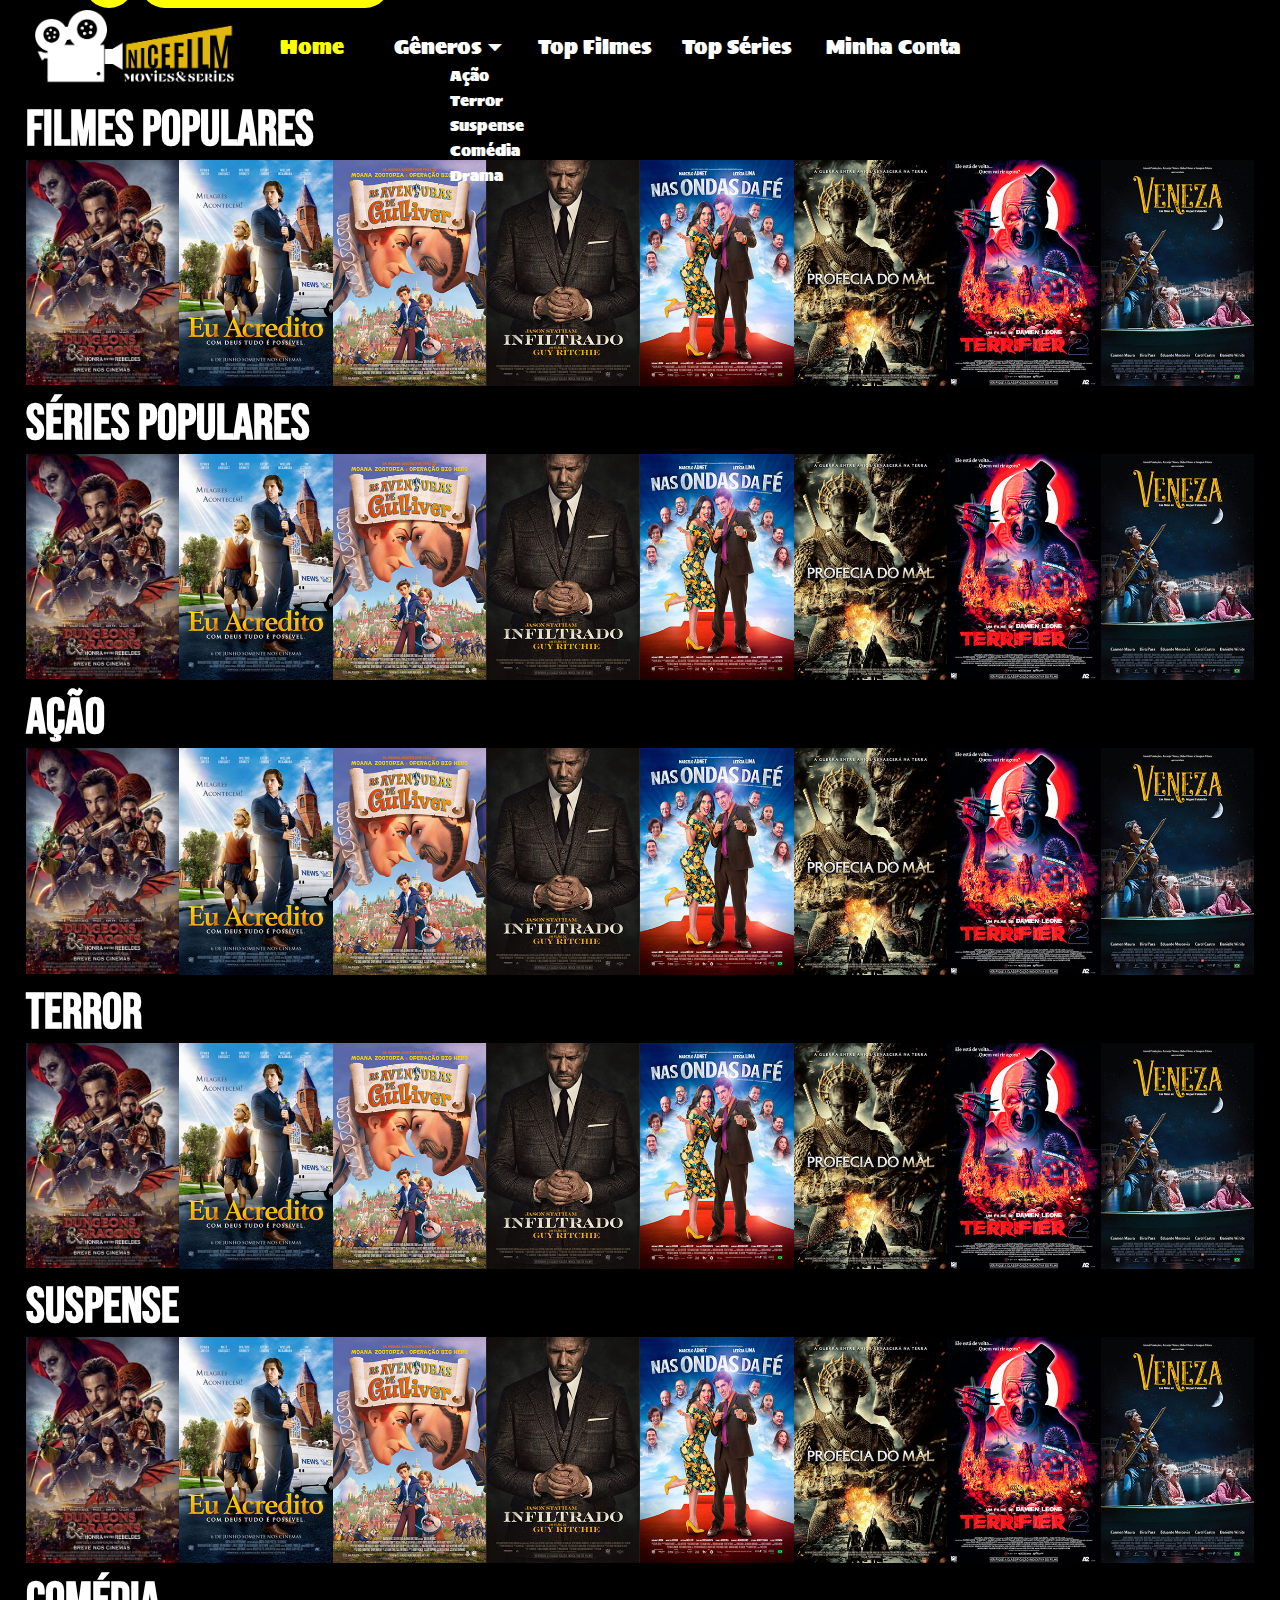
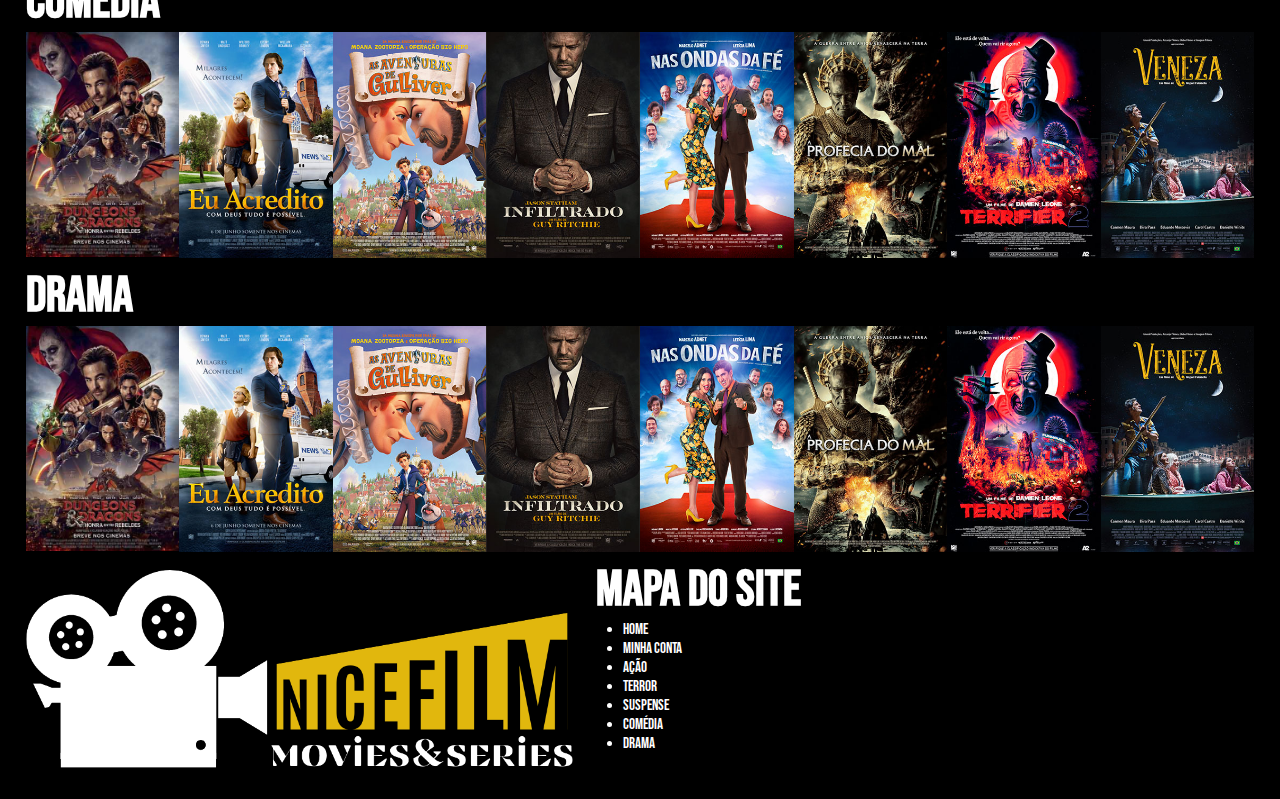
==== index.html @ 022d4484 "Added new sections" ====
<!DOCTYPE html>
<html lang="en">

<head>
    <meta charset="UTF-8">
    <meta http-equiv="X-UA-Compatible" content="IE=edge">
    <meta name="viewport" content="width=device-width, initial-scale=1.0">
    <link rel="preconnect" href="https://fonts.googleapis.com">
    <link rel="preconnect" href="https://fonts.gstatic.com" crossorigin>
    <link href="https://fonts.googleapis.com/css2?family=Sigmar&display=swap" rel="stylesheet">
    <link rel="preconnect" href="https://fonts.googleapis.com">
    <link rel="preconnect" href="https://fonts.gstatic.com" crossorigin>
    <link href="https://fonts.googleapis.com/css2?family=Bebas+Neue&display=swap" rel="stylesheet">


    <title>NICEFILM - Watch now!</title>
</head>
<style>
    * {
        margin: 0;
        text-decoration: none;
        background-color: rgba(255, 255, 255, 0);
        color: white;
    }

    h1{
        font-family: 'Bebas Neue', cursive;
        font-size: 50px; 
    }

    body {
        background-color: black;
    }

    #mainMenu {
        min-width: 700px;
        background-color: rgba(255, 255, 255, 0);
        margin: 0.5% 0px 0px 210px;
        position: absolute;
        float: left;
    }

    #mainMenu li {
        display: inline-block;
        font-family: 'Sigmar', cursive;
        font-size: 20px;
        padding: 10px 0px 0px 0px;
        margin: 15px 0vw 0vw 0vw;
        width: 140px;
    }


    li a:hover {
        color: yellow;
        font-weight: bolder;
    }

    #active {
        color: yellow;
        margin-left: 30px;
    }

    #siteLogo {
        position: absolute;
        width: 200px;
        margin: 10px 0vw 0vw 35px;
    }

    .subnav-content {
        font-family: 'Sigmar', cursive;
        display: grid;
        position: absolute;
        font-size: 15px;
        padding-left: 200px;

    }

    .subnav-content a:hover {
        color: yellow;
        font-weight: bolder;

    }

    .genders a:hover {
        color: red;
    }

    .genders a:hover+.subnav-content {
        display: contents;
        color: white;

    }

    #trailerMovie {
        margin-top: -6vw;
        height: 80%;
        min-width: 100%;
        min-height: 100%;
        z-index: 0;
        background-color: black;
        margin-bottom: -80px;
        z-index: 1;
    }

    .videoInfo {
        font-family: 'Bebas Neue', cursive;
        font-size: 20px;
        margin: -20% 0 0 5%;
        background-color: rgb(0, 0, 0);
        color: #000000;
        width: 80%;
        padding: 20px;
        background-color: black;

    }

    .videoInfo p {
        width: 60%;
        font-size: 20px;
        padding-left: 7px;
        background-color: rgb(0, 0, 0);
    }

    #pauseButton {
        margin-top: 20px;
        margin-bottom: 7%;
        width: 50px;
        height: 50px;
        font-size: 25px;
        padding: 5px 10px 10px 10px;
        border: none;
        border-radius: 50px;
        background: yellow;
        color: black;
        cursor: pointer;
    }

    #pauseButton:hover {
        background-color: white;
    }

    #watchNow {
        width: 250px;
        height: 50px;
        font-size: 25px;
        padding: 5px 10px 10px 10px;
        border: none;
        border-radius: 50px;
        background: yellow;
        color: black;
        cursor: pointer;
        margin-left: 0.3%;
        z-index: 4;
    }

    #watchNow:hover {
        float: left;
        background-color: white;
    }

    #margem-degrade {
        position: relative;
        background-image: linear-gradient(to bottom, rgba(255, 0, 0, 0)10%, rgb(0, 0, 0) 70%);
        width: 100%;
        height: 200px;
        float: left;
        z-index: 2;
        margin: -5% 0 0 0;

    }

    .sessao-de-itens h1 {
        font-family: 'Bebas Neue', cursive;
        font-size: 50px;
        padding-left: 2%;
        z-index: 3;
    }

    .sessao-de-itens {
        float: left;
        width: 100%;
        height: 23.0vw;

    }

    .container-de-capas {
        padding: 0 0 30px 2%;
        float: left;
        width: 100%;
    }

    .filme img {
        float: left;
        height: 50%;
        width: 12%;
        padding: 0;

    }

    .filme a img:hover {
        width: 13%;
        border: 3px solid yellow;
        border-radius: 5px;
    }

    @media only screen and (max-width: 1500px) {
        #margem-degrade {
            display: none;
        }
    }

    #bottomLogo{
        float: left;
        width:550px;
        padding: 10px 20px 20px 2%;
    }

    .bottomMenu{
        font-family: 'Bebas Neue', cursive;
        display: block;
        float: left;
        font-size: 15px;
        margin-left: -1%;
        padding-bottom: 2%;

    }

    
</style>

<body>
    <!--Header-->
    <div id="header">
        <div>
            <a href="index.html">
                <img src="./img/niceLogo.png" id="siteLogo" alt="Logo do Site NICEFILM | Movies & Series">
            </a>
        </div>
        <div>
            <nav id="mainMenu">
                <ul>
                    <li><a href="" id="active">Home</a></li>
                    <li class="genders"><a href="">Gêneros ⏷︎</a></li>
                    <div class="subnav-content">
                        <a href="#acao">Ação</a>
                        <a href="#terror">Terror</a>
                        <a href="#suspense">Suspense</a>
                        <a href="#comedia">Comédia</a>
                        <a href="#drama">Drama</a>
                    </div>
                    <li><a href="index.html#populares">Top Filmes</a></li>
                    <li><a href="#series">Top Séries</a></li>
                    <li><a href="">Minha Conta</a></li>
                </ul>
            </nav>
        </div>
    </div>
    <div>
        <!--BG Video-->
        <video autoplay muted loop loop mute id="trailerMovie">
            <source src="./midia/StrangerThings5.mp4" type="video/mp4">
            Esse vídeo não pode ser reproduzido neste navegador.
        </video>
    </div>

    <!--Texto Sobre video-->
    <div class="videoInfo">
        <h1>Taxi Driver</h1>
        <p>
            Um veterano da Guerra do Vietnã solitário no meio da grande Nova York. Logo, ele começa a
            trabalhar como motorista de táxi no turno da noite, crescendo o sentimento de revolta pela miséria,
            o vício, a violência e a prostituição que estão sempre à sua volta. Travis começa a cogitar, então,
            de tomar algumas medidas drásticas para mudar esse cenário.
        </p>

        <!-- Use a button to pause/play the video with JavaScript -->
        <button id="pauseButton" onclick="pausePlay()">⏸︎</button>
        <button id="watchNow"><a href="index.html"></a>⏵︎ Assistir agora </button>
    </div>

    <div id="margem-degrade"></div>

    <div class="sessao-de-itens">
        <h1 id="populares">Filmes Populares</h1>
        <div class="container-de-capas">
            <div class="filme"><a href="watching.html" target="_blank" rel="noopener noreferrer"><img
                        src="./img/D&D.jpg" alt="Capa do filme Dungeons & Dragons"></a></div>
            <div class="filme"><a href="watching.html" target="_blank" rel="noopener noreferrer"><img
                        src="./img/euacredito.jpg" alt="Capa do filme Eu Acredito"></a></div>
            <div class="filme"><a href="watching.html" target="_blank" rel="noopener noreferrer"><img
                        src="./img/guliver.jpg" alt=""></a></div>
            <div class="filme"><a href="watching.html" target="_blank" rel="noopener noreferrer"><img
                        src="./img/infiltrado.jpg" alt=""></a></div>
            <div class="filme"><a href="watching.html" target="_blank" rel="noopener noreferrer"><img
                        src="./img/ondasdafe.jpg" alt=""></a></div>
            <div class="filme"><a href="watching.html" target="_blank" rel="noopener noreferrer"><img
                        src="./img/profecia.jpg" alt=""></a></div>
            <div class="filme"><a href="watching.html" target="_blank" rel="noopener noreferrer"><img
                        src="./img/terrifier2.jpg" alt=""></a></div>
            <div class="filme"><a href="watching.html" target="_blank" rel="noopener noreferrer"><img
                        src="./img/veneza.jpg" alt=""></a></div>
        </div>
    </div>

    <div class="sessao-de-itens">
        <h1 id="series">Séries Populares</h1>
        <div class="container-de-capas">
            <div class="filme"><a href="watching.html" target="_blank" rel="noopener noreferrer"><img
                        src="./img/D&D.jpg" alt="Capa do filme Dungeons & Dragons"></a></div>
            <div class="filme"><a href="watching.html" target="_blank" rel="noopener noreferrer"><img
                        src="./img/euacredito.jpg" alt="Capa do filme Eu Acredito"></a></div>
            <div class="filme"><a href="watching.html" target="_blank" rel="noopener noreferrer"><img
                        src="./img/guliver.jpg" alt=""></a></div>
            <div class="filme"><a href="watching.html" target="_blank" rel="noopener noreferrer"><img
                        src="./img/infiltrado.jpg" alt=""></a></div>
            <div class="filme"><a href="watching.html" target="_blank" rel="noopener noreferrer"><img
                        src="./img/ondasdafe.jpg" alt=""></a></div>
            <div class="filme"><a href="watching.html" target="_blank" rel="noopener noreferrer"><img
                        src="./img/profecia.jpg" alt=""></a></div>
            <div class="filme"><a href="watching.html" target="_blank" rel="noopener noreferrer"><img
                        src="./img/terrifier2.jpg" alt=""></a></div>
            <div class="filme"><a href="watching.html" target="_blank" rel="noopener noreferrer"><img
                        src="./img/veneza.jpg" alt=""></a></div>
        </div>
    </div>

    <div class="sessao-de-itens">
        <h1 id="acao">Ação</h1>
        <div class="container-de-capas">
            <div class="filme"><a href="watching.html" target="_blank" rel="noopener noreferrer"><img
                        src="./img/D&D.jpg" alt="Capa do filme Dungeons & Dragons"></a></div>
            <div class="filme"><a href="watching.html" target="_blank" rel="noopener noreferrer"><img
                        src="./img/euacredito.jpg" alt="Capa do filme Eu Acredito"></a></div>
            <div class="filme"><a href="watching.html" target="_blank" rel="noopener noreferrer"><img
                        src="./img/guliver.jpg" alt=""></a></div>
            <div class="filme"><a href="watching.html" target="_blank" rel="noopener noreferrer"><img
                        src="./img/infiltrado.jpg" alt=""></a></div>
            <div class="filme"><a href="watching.html" target="_blank" rel="noopener noreferrer"><img
                        src="./img/ondasdafe.jpg" alt=""></a></div>
            <div class="filme"><a href="watching.html" target="_blank" rel="noopener noreferrer"><img
                        src="./img/profecia.jpg" alt=""></a></div>
            <div class="filme"><a href="watching.html" target="_blank" rel="noopener noreferrer"><img
                        src="./img/terrifier2.jpg" alt=""></a></div>
            <div class="filme"><a href="watching.html" target="_blank" rel="noopener noreferrer"><img
                        src="./img/veneza.jpg" alt=""></a></div>
        </div>
    </div>

    <div class="sessao-de-itens">
        <h1 id="terror">Terror</h1>
        <div class="container-de-capas">
            <div class="filme"><a href="watching.html" target="_blank" rel="noopener noreferrer"><img
                        src="./img/D&D.jpg" alt="Capa do filme Dungeons & Dragons"></a></div>
            <div class="filme"><a href="watching.html" target="_blank" rel="noopener noreferrer"><img
                        src="./img/euacredito.jpg" alt="Capa do filme Eu Acredito"></a></div>
            <div class="filme"><a href="watching.html" target="_blank" rel="noopener noreferrer"><img
                        src="./img/guliver.jpg" alt=""></a></div>
            <div class="filme"><a href="watching.html" target="_blank" rel="noopener noreferrer"><img
                        src="./img/infiltrado.jpg" alt=""></a></div>
            <div class="filme"><a href="watching.html" target="_blank" rel="noopener noreferrer"><img
                        src="./img/ondasdafe.jpg" alt=""></a></div>
            <div class="filme"><a href="watching.html" target="_blank" rel="noopener noreferrer"><img
                        src="./img/profecia.jpg" alt=""></a></div>
            <div class="filme"><a href="watching.html" target="_blank" rel="noopener noreferrer"><img
                        src="./img/terrifier2.jpg" alt=""></a></div>
            <div class="filme"><a href="watching.html" target="_blank" rel="noopener noreferrer"><img
                        src="./img/veneza.jpg" alt=""></a></div>
        </div>
    </div>

    <div class="sessao-de-itens">
        <h1 id="suspense">Suspense</h1>
        <div class="container-de-capas">
            <div class="filme"><a href="watching.html" target="_blank" rel="noopener noreferrer"><img
                        src="./img/D&D.jpg" alt="Capa do filme Dungeons & Dragons"></a></div>
            <div class="filme"><a href="watching.html" target="_blank" rel="noopener noreferrer"><img
                        src="./img/euacredito.jpg" alt="Capa do filme Eu Acredito"></a></div>
            <div class="filme"><a href="watching.html" target="_blank" rel="noopener noreferrer"><img
                        src="./img/guliver.jpg" alt=""></a></div>
            <div class="filme"><a href="watching.html" target="_blank" rel="noopener noreferrer"><img
                        src="./img/infiltrado.jpg" alt=""></a></div>
            <div class="filme"><a href="watching.html" target="_blank" rel="noopener noreferrer"><img
                        src="./img/ondasdafe.jpg" alt=""></a></div>
            <div class="filme"><a href="watching.html" target="_blank" rel="noopener noreferrer"><img
                        src="./img/profecia.jpg" alt=""></a></div>
            <div class="filme"><a href="watching.html" target="_blank" rel="noopener noreferrer"><img
                        src="./img/terrifier2.jpg" alt=""></a></div>
            <div class="filme"><a href="watching.html" target="_blank" rel="noopener noreferrer"><img
                        src="./img/veneza.jpg" alt=""></a></div>
        </div>
    </div>

    <div class="sessao-de-itens">
        <h1 id="comedia">Comédia</h1>
        <div class="container-de-capas">
            <div class="filme"><a href="watching.html" target="_blank" rel="noopener noreferrer"><img
                        src="./img/D&D.jpg" alt="Capa do filme Dungeons & Dragons"></a></div>
            <div class="filme"><a href="watching.html" target="_blank" rel="noopener noreferrer"><img
                        src="./img/euacredito.jpg" alt="Capa do filme Eu Acredito"></a></div>
            <div class="filme"><a href="watching.html" target="_blank" rel="noopener noreferrer"><img
                        src="./img/guliver.jpg" alt=""></a></div>
            <div class="filme"><a href="watching.html" target="_blank" rel="noopener noreferrer"><img
                        src="./img/infiltrado.jpg" alt=""></a></div>
            <div class="filme"><a href="watching.html" target="_blank" rel="noopener noreferrer"><img
                        src="./img/ondasdafe.jpg" alt=""></a></div>
            <div class="filme"><a href="watching.html" target="_blank" rel="noopener noreferrer"><img
                        src="./img/profecia.jpg" alt=""></a></div>
            <div class="filme"><a href="watching.html" target="_blank" rel="noopener noreferrer"><img
                        src="./img/terrifier2.jpg" alt=""></a></div>
            <div class="filme"><a href="watching.html" target="_blank" rel="noopener noreferrer"><img
                        src="./img/veneza.jpg" alt=""></a></div>
        </div>
    </div>

    <div class="sessao-de-itens">
        <h1 id="drama">Drama</h1>
        <div class="container-de-capas">
            <div class="filme"><a href="watching.html" target="_blank" rel="noopener noreferrer"><img
                        src="./img/D&D.jpg" alt="Capa do filme Dungeons & Dragons"></a></div>
            <div class="filme"><a href="watching.html" target="_blank" rel="noopener noreferrer"><img
                        src="./img/euacredito.jpg" alt="Capa do filme Eu Acredito"></a></div>
            <div class="filme"><a href="watching.html" target="_blank" rel="noopener noreferrer"><img
                        src="./img/guliver.jpg" alt=""></a></div>
            <div class="filme"><a href="watching.html" target="_blank" rel="noopener noreferrer"><img
                        src="./img/infiltrado.jpg" alt=""></a></div>
            <div class="filme"><a href="watching.html" target="_blank" rel="noopener noreferrer"><img
                        src="./img/ondasdafe.jpg" alt=""></a></div>
            <div class="filme"><a href="watching.html" target="_blank" rel="noopener noreferrer"><img
                        src="./img/profecia.jpg" alt=""></a></div>
            <div class="filme"><a href="watching.html" target="_blank" rel="noopener noreferrer"><img
                        src="./img/terrifier2.jpg" alt=""></a></div>
            <div class="filme"><a href="watching.html" target="_blank" rel="noopener noreferrer"><img
                        src="./img/veneza.jpg" alt=""></a></div>
        </div>
    </div>

    <footer>
        <div id="rodape">
            <a href="index.html"><img id="bottomLogo" src="./img/niceLogo.png" alt=""></a>
            <div>
                <h1>Mapa do Site</h1>
                <ul class="bottomMenu">
                    <li><a href="index.html">Home</a></li>
                    <li><a href="minhaconta.html">Minha Conta</a></li>
                    <li><a href="#acao">Ação</a></li>
                    <li><a href="#terror">Terror</a></li>
                    <li><a href="#suspense">Suspense</a></li>
                    <li><a href="#comedia">Comédia</a></li>
                    <li><a href="#drama">Drama</a></li>
                </ul>
            </div>
        </div>
    </footer>
    <script>
        // Linka o vídeo
        var video = document.getElementById("trailerMovie");

        // Linka o botão
        var btn = document.getElementById("pauseButton");

        // Função para pausar ou dar play no video
        function pausePlay() {
            if (video.paused) {
                video.play();
                btn.innerHTML = "⏸︎";
            } else {
                video.pause();
                btn.innerHTML = "⏵︎";
            }
        }

    </script>

    


</body>


</html>
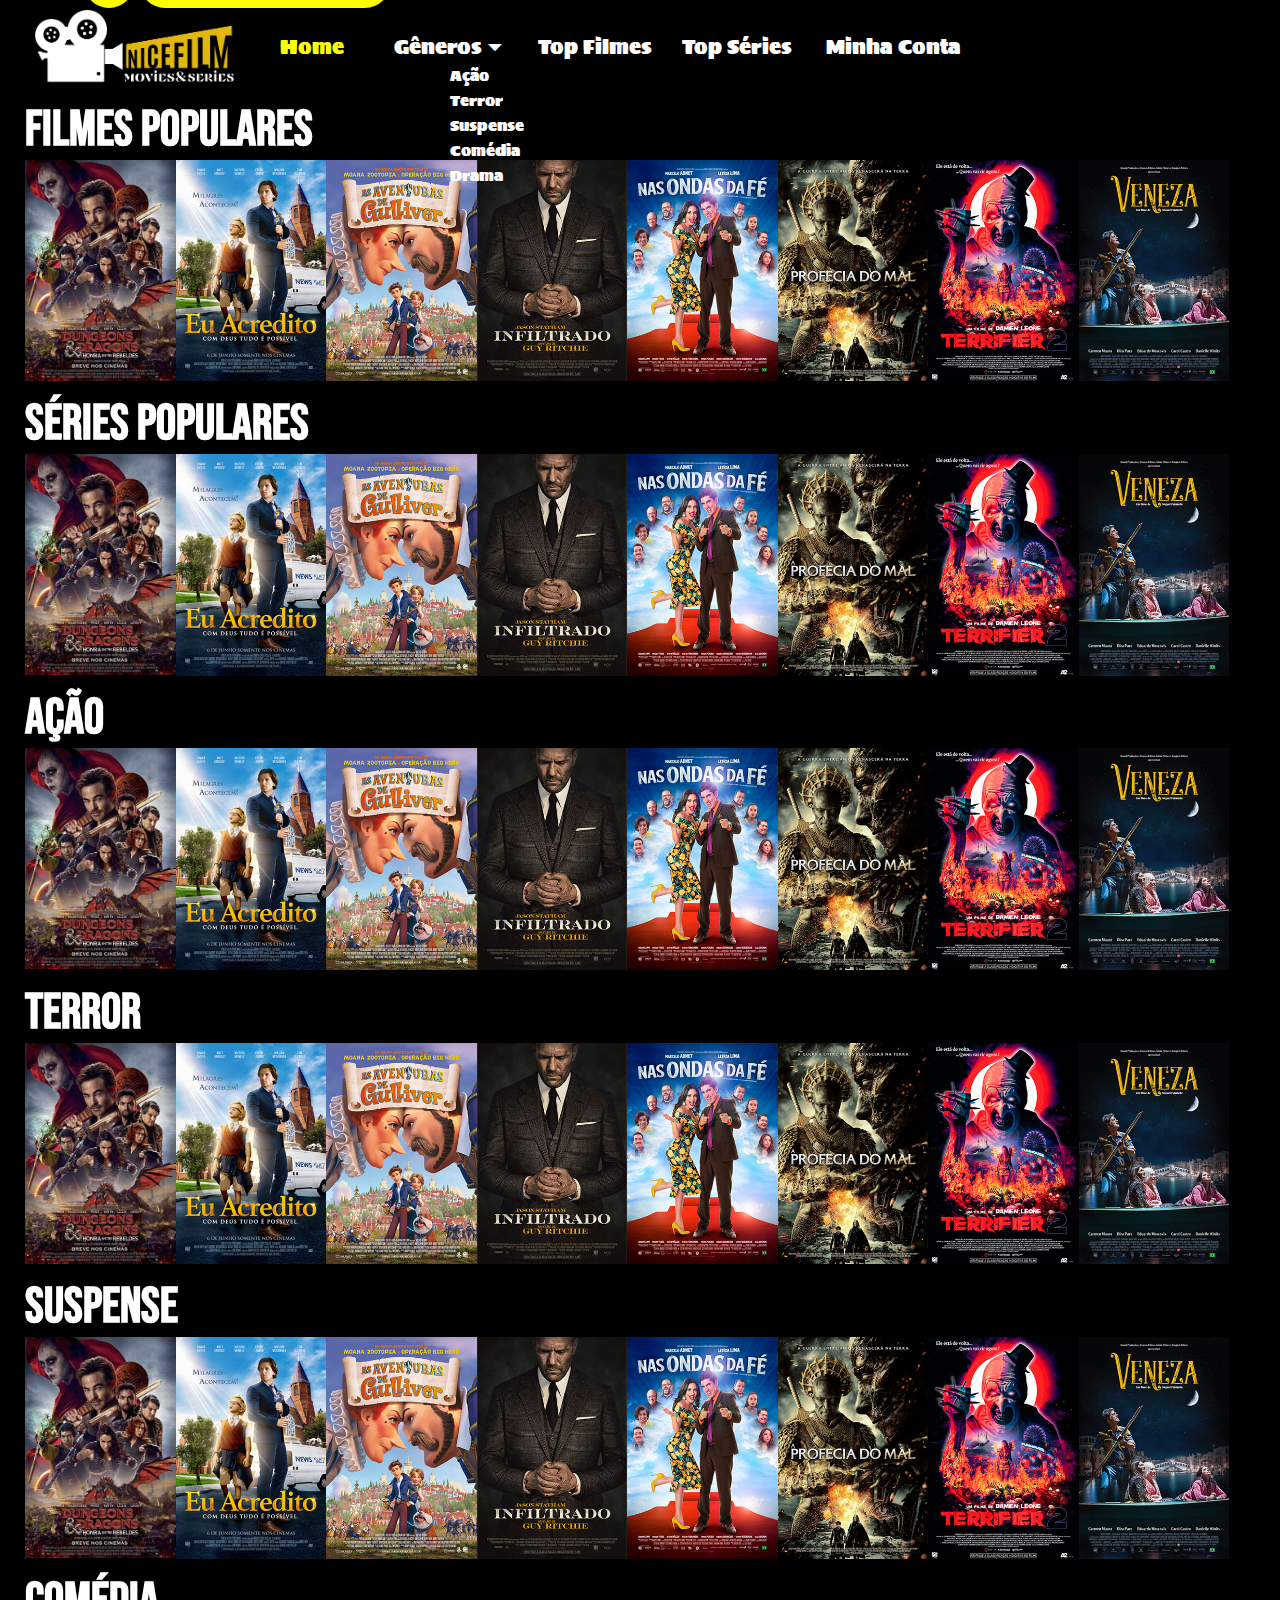
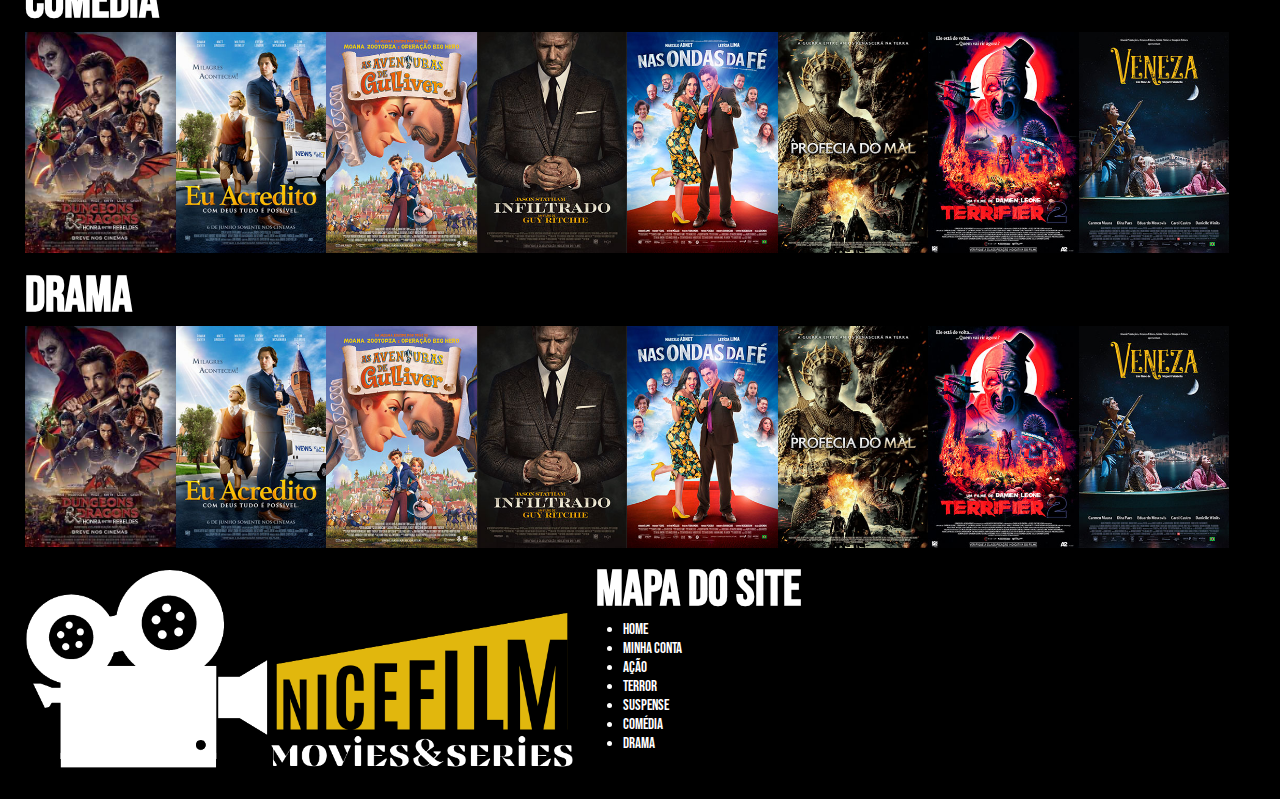
==== commit 8f23c3b7: "Overflow size fixed" ====
--- a/index.html
+++ b/index.html
@@ -178,7 +178,7 @@
 
     .sessao-de-itens {
         float: left;
-        width: 100%;
+        width: 98%;
         height: 23.0vw;
 
     }
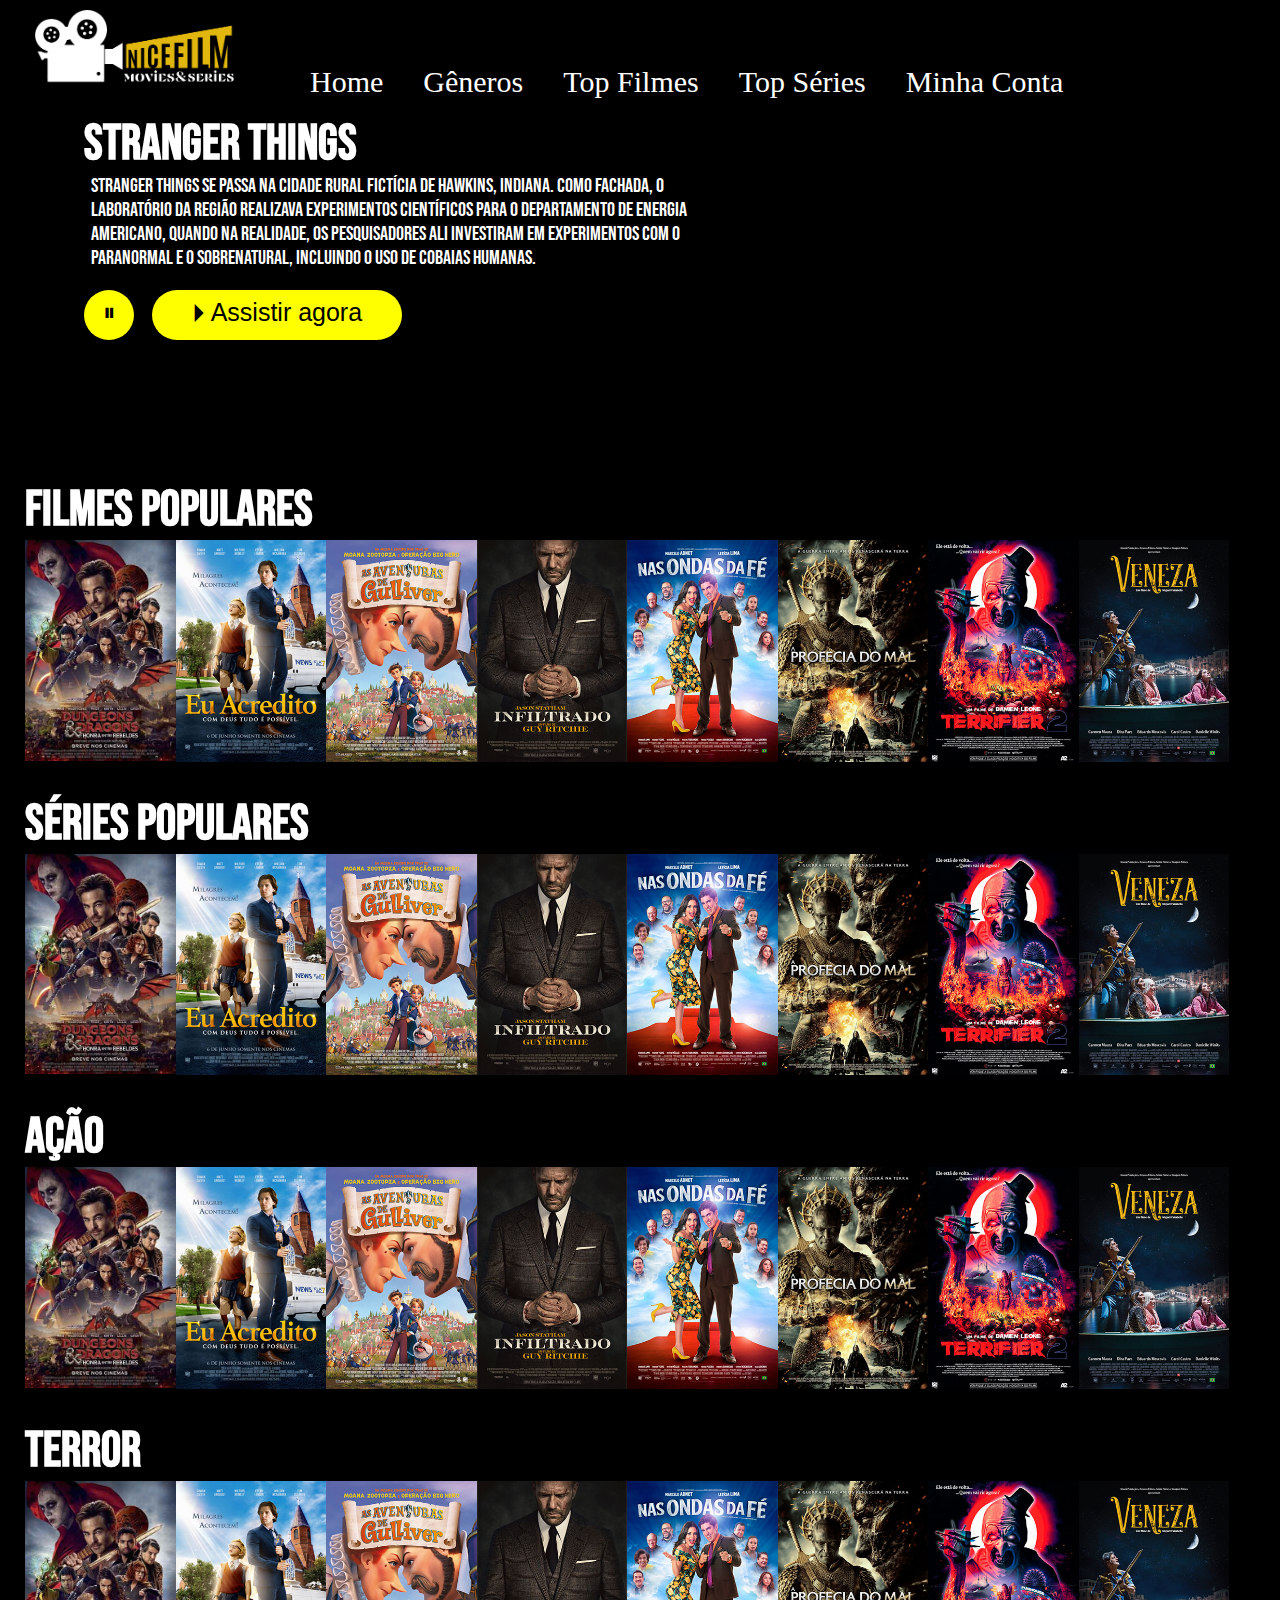
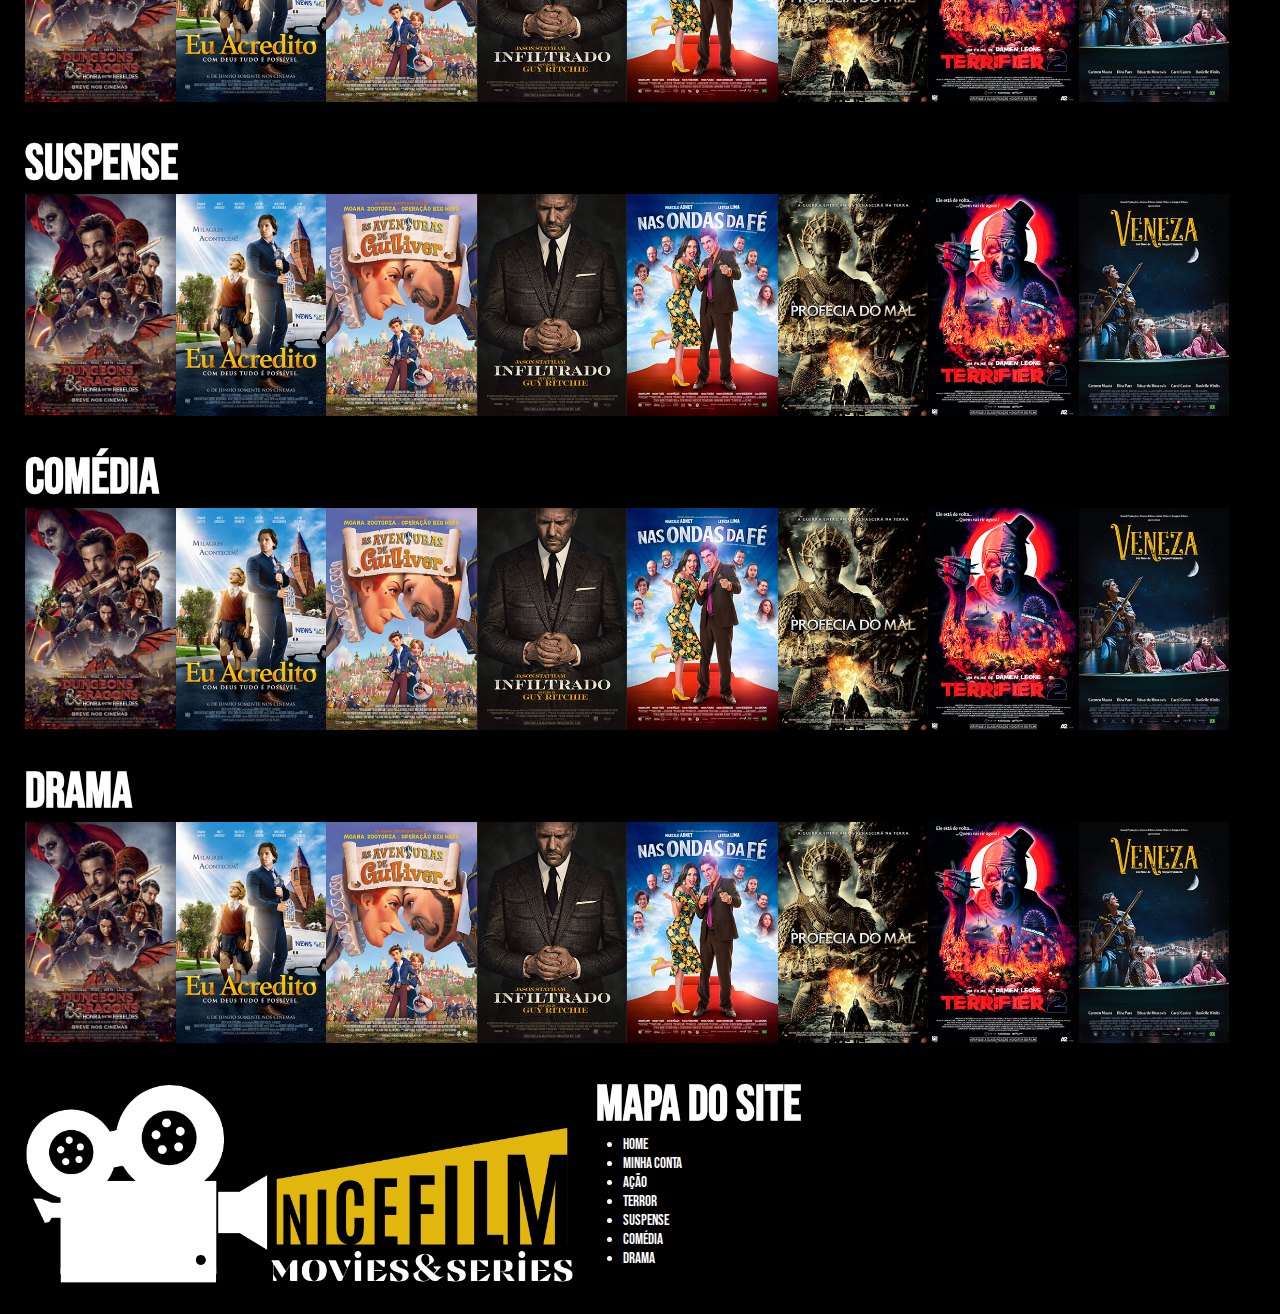
==== commit 6c9445c9: "Changed Header" ====
--- a/index.html
+++ b/index.html
@@ -11,250 +11,41 @@
     <link rel="preconnect" href="https://fonts.googleapis.com">
     <link rel="preconnect" href="https://fonts.gstatic.com" crossorigin>
     <link href="https://fonts.googleapis.com/css2?family=Bebas+Neue&display=swap" rel="stylesheet">
-
+    <link rel="stylesheet" href="./styles.css">
+    <link rel="shortcut icon" href="./img/icon.png" type="image/x-icon">
 
     <title>NICEFILM - Watch now!</title>
 </head>
-<style>
-    * {
-        margin: 0;
-        text-decoration: none;
-        background-color: rgba(255, 255, 255, 0);
-        color: white;
-    }
-
-    h1{
-        font-family: 'Bebas Neue', cursive;
-        font-size: 50px; 
-    }
-
-    body {
-        background-color: black;
-    }
-
-    #mainMenu {
-        min-width: 700px;
-        background-color: rgba(255, 255, 255, 0);
-        margin: 0.5% 0px 0px 210px;
-        position: absolute;
-        float: left;
-    }
-
-    #mainMenu li {
-        display: inline-block;
-        font-family: 'Sigmar', cursive;
-        font-size: 20px;
-        padding: 10px 0px 0px 0px;
-        margin: 15px 0vw 0vw 0vw;
-        width: 140px;
-    }
-
-
-    li a:hover {
-        color: yellow;
-        font-weight: bolder;
-    }
-
-    #active {
-        color: yellow;
-        margin-left: 30px;
-    }
-
-    #siteLogo {
-        position: absolute;
-        width: 200px;
-        margin: 10px 0vw 0vw 35px;
-    }
-
-    .subnav-content {
-        font-family: 'Sigmar', cursive;
-        display: grid;
-        position: absolute;
-        font-size: 15px;
-        padding-left: 200px;
-
-    }
-
-    .subnav-content a:hover {
-        color: yellow;
-        font-weight: bolder;
-
-    }
-
-    .genders a:hover {
-        color: red;
-    }
-
-    .genders a:hover+.subnav-content {
-        display: contents;
-        color: white;
-
-    }
-
-    #trailerMovie {
-        margin-top: -6vw;
-        height: 80%;
-        min-width: 100%;
-        min-height: 100%;
-        z-index: 0;
-        background-color: black;
-        margin-bottom: -80px;
-        z-index: 1;
-    }
-
-    .videoInfo {
-        font-family: 'Bebas Neue', cursive;
-        font-size: 20px;
-        margin: -20% 0 0 5%;
-        background-color: rgb(0, 0, 0);
-        color: #000000;
-        width: 80%;
-        padding: 20px;
-        background-color: black;
-
-    }
-
-    .videoInfo p {
-        width: 60%;
-        font-size: 20px;
-        padding-left: 7px;
-        background-color: rgb(0, 0, 0);
-    }
-
-    #pauseButton {
-        margin-top: 20px;
-        margin-bottom: 7%;
-        width: 50px;
-        height: 50px;
-        font-size: 25px;
-        padding: 5px 10px 10px 10px;
-        border: none;
-        border-radius: 50px;
-        background: yellow;
-        color: black;
-        cursor: pointer;
-    }
-
-    #pauseButton:hover {
-        background-color: white;
-    }
-
-    #watchNow {
-        width: 250px;
-        height: 50px;
-        font-size: 25px;
-        padding: 5px 10px 10px 10px;
-        border: none;
-        border-radius: 50px;
-        background: yellow;
-        color: black;
-        cursor: pointer;
-        margin-left: 0.3%;
-        z-index: 4;
-    }
-
-    #watchNow:hover {
-        float: left;
-        background-color: white;
-    }
-
-    #margem-degrade {
-        position: relative;
-        background-image: linear-gradient(to bottom, rgba(255, 0, 0, 0)10%, rgb(0, 0, 0) 70%);
-        width: 100%;
-        height: 200px;
-        float: left;
-        z-index: 2;
-        margin: -5% 0 0 0;
-
-    }
-
-    .sessao-de-itens h1 {
-        font-family: 'Bebas Neue', cursive;
-        font-size: 50px;
-        padding-left: 2%;
-        z-index: 3;
-    }
-
-    .sessao-de-itens {
-        float: left;
-        width: 98%;
-        height: 23.0vw;
-
-    }
-
-    .container-de-capas {
-        padding: 0 0 30px 2%;
-        float: left;
-        width: 100%;
-    }
-
-    .filme img {
-        float: left;
-        height: 50%;
-        width: 12%;
-        padding: 0;
-
-    }
-
-    .filme a img:hover {
-        width: 13%;
-        border: 3px solid yellow;
-        border-radius: 5px;
-    }
-
-    @media only screen and (max-width: 1500px) {
-        #margem-degrade {
-            display: none;
-        }
-    }
-
-    #bottomLogo{
-        float: left;
-        width:550px;
-        padding: 10px 20px 20px 2%;
-    }
-
-    .bottomMenu{
-        font-family: 'Bebas Neue', cursive;
-        display: block;
-        float: left;
-        font-size: 15px;
-        margin-left: -1%;
-        padding-bottom: 2%;
-
-    }
-
-    
-</style>
 
 <body>
     <!--Header-->
-    <div id="header">
+    <div>
+        <a href="index.html">
+            <img src="./img/niceLogo.png" id="siteLogo" alt="Logo do Site NICEFILM | Movies & Series">
+        </a>
+
         <div>
-            <a href="index.html">
-                <img src="./img/niceLogo.png" id="siteLogo" alt="Logo do Site NICEFILM | Movies & Series">
-            </a>
-        </div>
-        <div>
-            <nav id="mainMenu">
-                <ul>
-                    <li><a href="" id="active">Home</a></li>
-                    <li class="genders"><a href="">Gêneros ⏷︎</a></li>
-                    <div class="subnav-content">
-                        <a href="#acao">Ação</a>
-                        <a href="#terror">Terror</a>
-                        <a href="#suspense">Suspense</a>
-                        <a href="#comedia">Comédia</a>
-                        <a href="#drama">Drama</a>
-                    </div>
-                    <li><a href="index.html#populares">Top Filmes</a></li>
+            <nav>
+                <ul class="menu">
+                    <li><a href="./index.html">Home</a></li>
+                    <li id="genres"><a href="*">Gêneros</a>
+                        <ul id="submenu">
+                            <li><a href="#acao">Ação</a></li>
+                            <li><a href="#terror">Terror</a></li>
+                            <li><a href="#suspense">Suspense</a></li>
+                            <li><a href="#comedia">Comédia</a></li>
+                            <li><a href="#drama">Drama</a></li>
+                        </ul>
+                    </li>
+                    <li><a href="#filmes">Top Filmes</a></li>
                     <li><a href="#series">Top Séries</a></li>
-                    <li><a href="">Minha Conta</a></li>
+                    <li><a href="*">Minha Conta</a></li>
                 </ul>
             </nav>
         </div>
-    </div>
+
+    </div>
+
     <div>
         <!--BG Video-->
         <video autoplay muted loop loop mute id="trailerMovie">
@@ -265,172 +56,174 @@
 
     <!--Texto Sobre video-->
     <div class="videoInfo">
-        <h1>Taxi Driver</h1>
+        <h1>Stranger Things</h1>
         <p>
-            Um veterano da Guerra do Vietnã solitário no meio da grande Nova York. Logo, ele começa a
-            trabalhar como motorista de táxi no turno da noite, crescendo o sentimento de revolta pela miséria,
-            o vício, a violência e a prostituição que estão sempre à sua volta. Travis começa a cogitar, então,
-            de tomar algumas medidas drásticas para mudar esse cenário.
+            Stranger Things se passa na cidade rural fictícia de Hawkins, Indiana.
+            Como fachada, o laboratório da região realizava experimentos científicos para o Departamento de Energia
+            Americano,
+            quando na realidade, os pesquisadores ali investiram em experimentos com o paranormal e o sobrenatural,
+            incluindo o
+            uso de cobaias humanas.
         </p>
 
         <!-- Use a button to pause/play the video with JavaScript -->
         <button id="pauseButton" onclick="pausePlay()">⏸︎</button>
-        <button id="watchNow"><a href="index.html"></a>⏵︎ Assistir agora </button>
-    </div>
-
-    <div id="margem-degrade"></div>
-
-    <div class="sessao-de-itens">
-        <h1 id="populares">Filmes Populares</h1>
-        <div class="container-de-capas">
-            <div class="filme"><a href="watching.html" target="_blank" rel="noopener noreferrer"><img
-                        src="./img/D&D.jpg" alt="Capa do filme Dungeons & Dragons"></a></div>
-            <div class="filme"><a href="watching.html" target="_blank" rel="noopener noreferrer"><img
-                        src="./img/euacredito.jpg" alt="Capa do filme Eu Acredito"></a></div>
-            <div class="filme"><a href="watching.html" target="_blank" rel="noopener noreferrer"><img
-                        src="./img/guliver.jpg" alt=""></a></div>
-            <div class="filme"><a href="watching.html" target="_blank" rel="noopener noreferrer"><img
-                        src="./img/infiltrado.jpg" alt=""></a></div>
-            <div class="filme"><a href="watching.html" target="_blank" rel="noopener noreferrer"><img
-                        src="./img/ondasdafe.jpg" alt=""></a></div>
-            <div class="filme"><a href="watching.html" target="_blank" rel="noopener noreferrer"><img
-                        src="./img/profecia.jpg" alt=""></a></div>
-            <div class="filme"><a href="watching.html" target="_blank" rel="noopener noreferrer"><img
-                        src="./img/terrifier2.jpg" alt=""></a></div>
-            <div class="filme"><a href="watching.html" target="_blank" rel="noopener noreferrer"><img
-                        src="./img/veneza.jpg" alt=""></a></div>
-        </div>
-    </div>
-
-    <div class="sessao-de-itens">
-        <h1 id="series">Séries Populares</h1>
-        <div class="container-de-capas">
-            <div class="filme"><a href="watching.html" target="_blank" rel="noopener noreferrer"><img
-                        src="./img/D&D.jpg" alt="Capa do filme Dungeons & Dragons"></a></div>
-            <div class="filme"><a href="watching.html" target="_blank" rel="noopener noreferrer"><img
-                        src="./img/euacredito.jpg" alt="Capa do filme Eu Acredito"></a></div>
-            <div class="filme"><a href="watching.html" target="_blank" rel="noopener noreferrer"><img
-                        src="./img/guliver.jpg" alt=""></a></div>
-            <div class="filme"><a href="watching.html" target="_blank" rel="noopener noreferrer"><img
-                        src="./img/infiltrado.jpg" alt=""></a></div>
-            <div class="filme"><a href="watching.html" target="_blank" rel="noopener noreferrer"><img
-                        src="./img/ondasdafe.jpg" alt=""></a></div>
-            <div class="filme"><a href="watching.html" target="_blank" rel="noopener noreferrer"><img
-                        src="./img/profecia.jpg" alt=""></a></div>
-            <div class="filme"><a href="watching.html" target="_blank" rel="noopener noreferrer"><img
-                        src="./img/terrifier2.jpg" alt=""></a></div>
-            <div class="filme"><a href="watching.html" target="_blank" rel="noopener noreferrer"><img
-                        src="./img/veneza.jpg" alt=""></a></div>
-        </div>
-    </div>
-
-    <div class="sessao-de-itens">
-        <h1 id="acao">Ação</h1>
-        <div class="container-de-capas">
-            <div class="filme"><a href="watching.html" target="_blank" rel="noopener noreferrer"><img
-                        src="./img/D&D.jpg" alt="Capa do filme Dungeons & Dragons"></a></div>
-            <div class="filme"><a href="watching.html" target="_blank" rel="noopener noreferrer"><img
-                        src="./img/euacredito.jpg" alt="Capa do filme Eu Acredito"></a></div>
-            <div class="filme"><a href="watching.html" target="_blank" rel="noopener noreferrer"><img
-                        src="./img/guliver.jpg" alt=""></a></div>
-            <div class="filme"><a href="watching.html" target="_blank" rel="noopener noreferrer"><img
-                        src="./img/infiltrado.jpg" alt=""></a></div>
-            <div class="filme"><a href="watching.html" target="_blank" rel="noopener noreferrer"><img
-                        src="./img/ondasdafe.jpg" alt=""></a></div>
-            <div class="filme"><a href="watching.html" target="_blank" rel="noopener noreferrer"><img
-                        src="./img/profecia.jpg" alt=""></a></div>
-            <div class="filme"><a href="watching.html" target="_blank" rel="noopener noreferrer"><img
-                        src="./img/terrifier2.jpg" alt=""></a></div>
-            <div class="filme"><a href="watching.html" target="_blank" rel="noopener noreferrer"><img
-                        src="./img/veneza.jpg" alt=""></a></div>
-        </div>
-    </div>
-
-    <div class="sessao-de-itens">
-        <h1 id="terror">Terror</h1>
-        <div class="container-de-capas">
-            <div class="filme"><a href="watching.html" target="_blank" rel="noopener noreferrer"><img
-                        src="./img/D&D.jpg" alt="Capa do filme Dungeons & Dragons"></a></div>
-            <div class="filme"><a href="watching.html" target="_blank" rel="noopener noreferrer"><img
-                        src="./img/euacredito.jpg" alt="Capa do filme Eu Acredito"></a></div>
-            <div class="filme"><a href="watching.html" target="_blank" rel="noopener noreferrer"><img
-                        src="./img/guliver.jpg" alt=""></a></div>
-            <div class="filme"><a href="watching.html" target="_blank" rel="noopener noreferrer"><img
-                        src="./img/infiltrado.jpg" alt=""></a></div>
-            <div class="filme"><a href="watching.html" target="_blank" rel="noopener noreferrer"><img
-                        src="./img/ondasdafe.jpg" alt=""></a></div>
-            <div class="filme"><a href="watching.html" target="_blank" rel="noopener noreferrer"><img
-                        src="./img/profecia.jpg" alt=""></a></div>
-            <div class="filme"><a href="watching.html" target="_blank" rel="noopener noreferrer"><img
-                        src="./img/terrifier2.jpg" alt=""></a></div>
-            <div class="filme"><a href="watching.html" target="_blank" rel="noopener noreferrer"><img
-                        src="./img/veneza.jpg" alt=""></a></div>
-        </div>
-    </div>
-
-    <div class="sessao-de-itens">
-        <h1 id="suspense">Suspense</h1>
-        <div class="container-de-capas">
-            <div class="filme"><a href="watching.html" target="_blank" rel="noopener noreferrer"><img
-                        src="./img/D&D.jpg" alt="Capa do filme Dungeons & Dragons"></a></div>
-            <div class="filme"><a href="watching.html" target="_blank" rel="noopener noreferrer"><img
-                        src="./img/euacredito.jpg" alt="Capa do filme Eu Acredito"></a></div>
-            <div class="filme"><a href="watching.html" target="_blank" rel="noopener noreferrer"><img
-                        src="./img/guliver.jpg" alt=""></a></div>
-            <div class="filme"><a href="watching.html" target="_blank" rel="noopener noreferrer"><img
-                        src="./img/infiltrado.jpg" alt=""></a></div>
-            <div class="filme"><a href="watching.html" target="_blank" rel="noopener noreferrer"><img
-                        src="./img/ondasdafe.jpg" alt=""></a></div>
-            <div class="filme"><a href="watching.html" target="_blank" rel="noopener noreferrer"><img
-                        src="./img/profecia.jpg" alt=""></a></div>
-            <div class="filme"><a href="watching.html" target="_blank" rel="noopener noreferrer"><img
-                        src="./img/terrifier2.jpg" alt=""></a></div>
-            <div class="filme"><a href="watching.html" target="_blank" rel="noopener noreferrer"><img
-                        src="./img/veneza.jpg" alt=""></a></div>
-        </div>
-    </div>
-
-    <div class="sessao-de-itens">
-        <h1 id="comedia">Comédia</h1>
-        <div class="container-de-capas">
-            <div class="filme"><a href="watching.html" target="_blank" rel="noopener noreferrer"><img
-                        src="./img/D&D.jpg" alt="Capa do filme Dungeons & Dragons"></a></div>
-            <div class="filme"><a href="watching.html" target="_blank" rel="noopener noreferrer"><img
-                        src="./img/euacredito.jpg" alt="Capa do filme Eu Acredito"></a></div>
-            <div class="filme"><a href="watching.html" target="_blank" rel="noopener noreferrer"><img
-                        src="./img/guliver.jpg" alt=""></a></div>
-            <div class="filme"><a href="watching.html" target="_blank" rel="noopener noreferrer"><img
-                        src="./img/infiltrado.jpg" alt=""></a></div>
-            <div class="filme"><a href="watching.html" target="_blank" rel="noopener noreferrer"><img
-                        src="./img/ondasdafe.jpg" alt=""></a></div>
-            <div class="filme"><a href="watching.html" target="_blank" rel="noopener noreferrer"><img
-                        src="./img/profecia.jpg" alt=""></a></div>
-            <div class="filme"><a href="watching.html" target="_blank" rel="noopener noreferrer"><img
-                        src="./img/terrifier2.jpg" alt=""></a></div>
-            <div class="filme"><a href="watching.html" target="_blank" rel="noopener noreferrer"><img
-                        src="./img/veneza.jpg" alt=""></a></div>
-        </div>
-    </div>
-
-    <div class="sessao-de-itens">
-        <h1 id="drama">Drama</h1>
-        <div class="container-de-capas">
-            <div class="filme"><a href="watching.html" target="_blank" rel="noopener noreferrer"><img
-                        src="./img/D&D.jpg" alt="Capa do filme Dungeons & Dragons"></a></div>
-            <div class="filme"><a href="watching.html" target="_blank" rel="noopener noreferrer"><img
-                        src="./img/euacredito.jpg" alt="Capa do filme Eu Acredito"></a></div>
-            <div class="filme"><a href="watching.html" target="_blank" rel="noopener noreferrer"><img
-                        src="./img/guliver.jpg" alt=""></a></div>
-            <div class="filme"><a href="watching.html" target="_blank" rel="noopener noreferrer"><img
-                        src="./img/infiltrado.jpg" alt=""></a></div>
-            <div class="filme"><a href="watching.html" target="_blank" rel="noopener noreferrer"><img
-                        src="./img/ondasdafe.jpg" alt=""></a></div>
-            <div class="filme"><a href="watching.html" target="_blank" rel="noopener noreferrer"><img
-                        src="./img/profecia.jpg" alt=""></a></div>
-            <div class="filme"><a href="watching.html" target="_blank" rel="noopener noreferrer"><img
-                        src="./img/terrifier2.jpg" alt=""></a></div>
-            <div class="filme"><a href="watching.html" target="_blank" rel="noopener noreferrer"><img
-                        src="./img/veneza.jpg" alt=""></a></div>
+        <button id="watchNow"><a href="index.html"></a>⏵︎ Assistir agora</button>
+    </div>
+
+    <div id="estrutura">
+        <div class="sessao-de-itens">
+            <h1 id="populares">Filmes Populares</h1>
+            <div class="container-de-capas">
+                <div class="filme"><a href="watching.html" target="_blank" rel="noopener noreferrer"><img
+                            src="./img/Filmes Populares/D&D.jpg" alt="Capa do filme Dungeons & Dragons"></a></div>
+                <div class="filme"><a href="watching.html" target="_blank" rel="noopener noreferrer"><img
+                            src="./img/Filmes Populares/euacredito.jpg" alt="Capa do filme Eu Acredito"></a></div>
+                <div class="filme"><a href="watching.html" target="_blank" rel="noopener noreferrer"><img
+                            src="./img/Filmes Populares/guliver.jpg" alt=""></a></div>
+                <div class="filme"><a href="watching.html" target="_blank" rel="noopener noreferrer"><img
+                            src="./img/Filmes Populares/infiltrado.jpg" alt=""></a></div>
+                <div class="filme"><a href="watching.html" target="_blank" rel="noopener noreferrer"><img
+                            src="./img/Filmes Populares/ondasdafe.jpg" alt=""></a></div>
+                <div class="filme"><a href="watching.html" target="_blank" rel="noopener noreferrer"><img
+                            src="./img/Filmes Populares/profecia.jpg" alt=""></a></div>
+                <div class="filme"><a href="watching.html" target="_blank" rel="noopener noreferrer"><img
+                            src="./img/Filmes Populares/terrifier2.jpg" alt=""></a></div>
+                <div class="filme"><a href="watching.html" target="_blank" rel="noopener noreferrer"><img
+                            src="./img/Filmes Populares/veneza.jpg" alt=""></a></div>
+            </div>
+        </div>
+
+        <div class="sessao-de-itens">
+            <h1 id="series">Séries Populares</h1>
+            <div class="container-de-capas">
+                <div class="filme"><a href="watching.html" target="_blank" rel="noopener noreferrer"><img
+                            src="./img/D&D.jpg" alt="Capa do filme Dungeons & Dragons"></a></div>
+                <div class="filme"><a href="watching.html" target="_blank" rel="noopener noreferrer"><img
+                            src="./img/euacredito.jpg" alt="Capa do filme Eu Acredito"></a></div>
+                <div class="filme"><a href="watching.html" target="_blank" rel="noopener noreferrer"><img
+                            src="./img/guliver.jpg" alt=""></a></div>
+                <div class="filme"><a href="watching.html" target="_blank" rel="noopener noreferrer"><img
+                            src="./img/infiltrado.jpg" alt=""></a></div>
+                <div class="filme"><a href="watching.html" target="_blank" rel="noopener noreferrer"><img
+                            src="./img/ondasdafe.jpg" alt=""></a></div>
+                <div class="filme"><a href="watching.html" target="_blank" rel="noopener noreferrer"><img
+                            src="./img/profecia.jpg" alt=""></a></div>
+                <div class="filme"><a href="watching.html" target="_blank" rel="noopener noreferrer"><img
+                            src="./img/terrifier2.jpg" alt=""></a></div>
+                <div class="filme"><a href="watching.html" target="_blank" rel="noopener noreferrer"><img
+                            src="./img/veneza.jpg" alt=""></a></div>
+            </div>
+        </div>
+
+        <div class="sessao-de-itens">
+            <h1 id="acao">Ação</h1>
+            <div class="container-de-capas">
+                <div class="filme"><a href="watching.html" target="_blank" rel="noopener noreferrer"><img
+                            src="./img/D&D.jpg" alt="Capa do filme Dungeons & Dragons"></a></div>
+                <div class="filme"><a href="watching.html" target="_blank" rel="noopener noreferrer"><img
+                            src="./img/euacredito.jpg" alt="Capa do filme Eu Acredito"></a></div>
+                <div class="filme"><a href="watching.html" target="_blank" rel="noopener noreferrer"><img
+                            src="./img/guliver.jpg" alt=""></a></div>
+                <div class="filme"><a href="watching.html" target="_blank" rel="noopener noreferrer"><img
+                            src="./img/infiltrado.jpg" alt=""></a></div>
+                <div class="filme"><a href="watching.html" target="_blank" rel="noopener noreferrer"><img
+                            src="./img/ondasdafe.jpg" alt=""></a></div>
+                <div class="filme"><a href="watching.html" target="_blank" rel="noopener noreferrer"><img
+                            src="./img/profecia.jpg" alt=""></a></div>
+                <div class="filme"><a href="watching.html" target="_blank" rel="noopener noreferrer"><img
+                            src="./img/terrifier2.jpg" alt=""></a></div>
+                <div class="filme"><a href="watching.html" target="_blank" rel="noopener noreferrer"><img
+                            src="./img/veneza.jpg" alt=""></a></div>
+            </div>
+        </div>
+
+        <div class="sessao-de-itens">
+            <h1 id="terror">Terror</h1>
+            <div class="container-de-capas">
+                <div class="filme"><a href="watching.html" target="_blank" rel="noopener noreferrer"><img
+                            src="./img/D&D.jpg" alt="Capa do filme Dungeons & Dragons"></a></div>
+                <div class="filme"><a href="watching.html" target="_blank" rel="noopener noreferrer"><img
+                            src="./img/euacredito.jpg" alt="Capa do filme Eu Acredito"></a></div>
+                <div class="filme"><a href="watching.html" target="_blank" rel="noopener noreferrer"><img
+                            src="./img/guliver.jpg" alt=""></a></div>
+                <div class="filme"><a href="watching.html" target="_blank" rel="noopener noreferrer"><img
+                            src="./img/infiltrado.jpg" alt=""></a></div>
+                <div class="filme"><a href="watching.html" target="_blank" rel="noopener noreferrer"><img
+                            src="./img/ondasdafe.jpg" alt=""></a></div>
+                <div class="filme"><a href="watching.html" target="_blank" rel="noopener noreferrer"><img
+                            src="./img/profecia.jpg" alt=""></a></div>
+                <div class="filme"><a href="watching.html" target="_blank" rel="noopener noreferrer"><img
+                            src="./img/terrifier2.jpg" alt=""></a></div>
+                <div class="filme"><a href="watching.html" target="_blank" rel="noopener noreferrer"><img
+                            src="./img/veneza.jpg" alt=""></a></div>
+            </div>
+        </div>
+
+        <div class="sessao-de-itens">
+            <h1 id="suspense">Suspense</h1>
+            <div class="container-de-capas">
+                <div class="filme"><a href="watching.html" target="_blank" rel="noopener noreferrer"><img
+                            src="./img/D&D.jpg" alt="Capa do filme Dungeons & Dragons"></a></div>
+                <div class="filme"><a href="watching.html" target="_blank" rel="noopener noreferrer"><img
+                            src="./img/euacredito.jpg" alt="Capa do filme Eu Acredito"></a></div>
+                <div class="filme"><a href="watching.html" target="_blank" rel="noopener noreferrer"><img
+                            src="./img/guliver.jpg" alt=""></a></div>
+                <div class="filme"><a href="watching.html" target="_blank" rel="noopener noreferrer"><img
+                            src="./img/infiltrado.jpg" alt=""></a></div>
+                <div class="filme"><a href="watching.html" target="_blank" rel="noopener noreferrer"><img
+                            src="./img/ondasdafe.jpg" alt=""></a></div>
+                <div class="filme"><a href="watching.html" target="_blank" rel="noopener noreferrer"><img
+                            src="./img/profecia.jpg" alt=""></a></div>
+                <div class="filme"><a href="watching.html" target="_blank" rel="noopener noreferrer"><img
+                            src="./img/terrifier2.jpg" alt=""></a></div>
+                <div class="filme"><a href="watching.html" target="_blank" rel="noopener noreferrer"><img
+                            src="./img/veneza.jpg" alt=""></a></div>
+            </div>
+        </div>
+
+        <div class="sessao-de-itens">
+            <h1 id="comedia">Comédia</h1>
+            <div class="container-de-capas">
+                <div class="filme"><a href="watching.html" target="_blank" rel="noopener noreferrer"><img
+                            src="./img/D&D.jpg" alt="Capa do filme Dungeons & Dragons"></a></div>
+                <div class="filme"><a href="watching.html" target="_blank" rel="noopener noreferrer"><img
+                            src="./img/euacredito.jpg" alt="Capa do filme Eu Acredito"></a></div>
+                <div class="filme"><a href="watching.html" target="_blank" rel="noopener noreferrer"><img
+                            src="./img/guliver.jpg" alt=""></a></div>
+                <div class="filme"><a href="watching.html" target="_blank" rel="noopener noreferrer"><img
+                            src="./img/infiltrado.jpg" alt=""></a></div>
+                <div class="filme"><a href="watching.html" target="_blank" rel="noopener noreferrer"><img
+                            src="./img/ondasdafe.jpg" alt=""></a></div>
+                <div class="filme"><a href="watching.html" target="_blank" rel="noopener noreferrer"><img
+                            src="./img/profecia.jpg" alt=""></a></div>
+                <div class="filme"><a href="watching.html" target="_blank" rel="noopener noreferrer"><img
+                            src="./img/terrifier2.jpg" alt=""></a></div>
+                <div class="filme"><a href="watching.html" target="_blank" rel="noopener noreferrer"><img
+                            src="./img/veneza.jpg" alt=""></a></div>
+            </div>
+        </div>
+
+        <div class="sessao-de-itens">
+            <h1 id="drama">Drama</h1>
+            <div class="container-de-capas">
+                <div class="filme"><a href="watching.html" target="_blank" rel="noopener noreferrer"><img
+                            src="./img/D&D.jpg" alt="Capa do filme Dungeons & Dragons"></a></div>
+                <div class="filme"><a href="watching.html" target="_blank" rel="noopener noreferrer"><img
+                            src="./img/euacredito.jpg" alt="Capa do filme Eu Acredito"></a></div>
+                <div class="filme"><a href="watching.html" target="_blank" rel="noopener noreferrer"><img
+                            src="./img/guliver.jpg" alt=""></a></div>
+                <div class="filme"><a href="watching.html" target="_blank" rel="noopener noreferrer"><img
+                            src="./img/infiltrado.jpg" alt=""></a></div>
+                <div class="filme"><a href="watching.html" target="_blank" rel="noopener noreferrer"><img
+                            src="./img/ondasdafe.jpg" alt=""></a></div>
+                <div class="filme"><a href="watching.html" target="_blank" rel="noopener noreferrer"><img
+                            src="./img/profecia.jpg" alt=""></a></div>
+                <div class="filme"><a href="watching.html" target="_blank" rel="noopener noreferrer"><img
+                            src="./img/terrifier2.jpg" alt=""></a></div>
+                <div class="filme"><a href="watching.html" target="_blank" rel="noopener noreferrer"><img
+                            src="./img/veneza.jpg" alt=""></a></div>
+            </div>
         </div>
     </div>
 
@@ -450,6 +243,7 @@
                 </ul>
             </div>
         </div>
+        </div>
     </footer>
     <script>
         // Linka o vídeo
@@ -471,7 +265,7 @@
 
     </script>
 
-    
+
 
 
 </body>
--- a/styles.css
+++ b/styles.css
@@ -0,0 +1,190 @@
+* {
+    margin: 0;
+    text-decoration: none;
+    background-color: rgba(255, 255, 255, 0);
+    color: white;
+}
+
+h1 {
+    font-family: 'Bebas Neue', cursive;
+    font-size: 50px;
+}
+
+body {
+    background-color: black;
+}
+
+.allHeader {
+    display: flex;
+
+}
+
+#siteLogo {
+    position: absolute;
+    width: 200px;
+    margin: 10px 0vw 0vw 35px;
+}
+
+.menu {
+    margin: 50px 0px 0px 250px;
+    list-style: none;
+    float: left;
+}
+
+.menu li {
+    position: relative;
+    float: left;
+    font-size: 30px;
+    padding: 10px;
+    
+}
+
+.menu li a {
+    
+    padding: 5px 10px;
+    display: block;
+}
+
+.menu li a:hover {
+    color: yellow;
+    font-weight: bolder;
+}
+
+.menu li ul {
+    position: absolute;
+    top: 55px;
+    left: 0;
+    display: none;
+    
+}
+
+.menu li:hover ul,
+.menu li.over ul {
+    display: flex;
+
+}
+
+
+.menu li ul li {
+    display: block;
+    width: 120px;
+}
+
+
+#trailerMovie {
+    margin-top: -6vw;
+    height: 80%;
+    min-width: 100%;
+    min-height: 100%;
+    z-index: 0;
+    background-color: black;
+}
+
+.videoInfo {
+    font-family: 'Bebas Neue', cursive;
+    font-size: 20px;
+    margin: -20% 0 0 5%;
+    background-color: rgb(0, 0, 0);
+    color: #000000;
+    width: 80%;
+    padding: 20px;
+    background-color: black;
+
+}
+
+.videoInfo p {
+    width: 60%;
+    font-size: 20px;
+    padding-left: 7px;
+    background-color: rgb(0, 0, 0);
+}
+
+#pauseButton {
+    margin: 20px 10px 0px 0px;
+    width: 50px;
+    height: 50px;
+    font-size: 25px;
+    padding: 5px 10px 10px 10px;
+    border: none;
+    border-radius: 50px;
+    background: yellow;
+    color: black;
+    cursor: pointer;
+}
+
+#pauseButton:hover {
+    background-color: white;
+}
+
+#watchNow {
+    width: 250px;
+    height: 50px;
+    font-size: 25px;
+    padding: 5px 10px 10px 10px;
+    border: none;
+    border-radius: 50px;
+    background: yellow;
+    color: black;
+    cursor: pointer;
+    margin-left: 0.5%;
+    z-index: 4;
+}
+
+#watchNow:hover {
+    float: left;
+    background-color: white;
+}
+
+#estrutura {
+    margin-top: 120px;
+}
+
+.sessao-de-itens {
+    width: 98%;
+    height: 24.5vw;
+}
+
+.sessao-de-itens h1 {
+    font-family: 'Bebas Neue', cursive;
+    font-size: 50px;
+    padding-left: 2%;
+    z-index: 3;
+}
+
+
+
+.container-de-capas {
+    padding: 0 0 30px 2%;
+    float: left;
+    width: 100%;
+}
+
+.filme img {
+    float: left;
+    height: 50%;
+    width: 12%;
+    padding: 0;
+
+}
+
+.filme a img:hover {
+    width: 13%;
+    border: 3px solid yellow;
+    border-radius: 5px;
+}
+
+#bottomLogo {
+    float: left;
+    width: 550px;
+    padding: 10px 20px 20px 2%;
+}
+
+.bottomMenu {
+    font-family: 'Bebas Neue', cursive;
+    display: block;
+    float: left;
+    font-size: 15px;
+    margin-left: -1%;
+    padding-bottom: 2%;
+
+}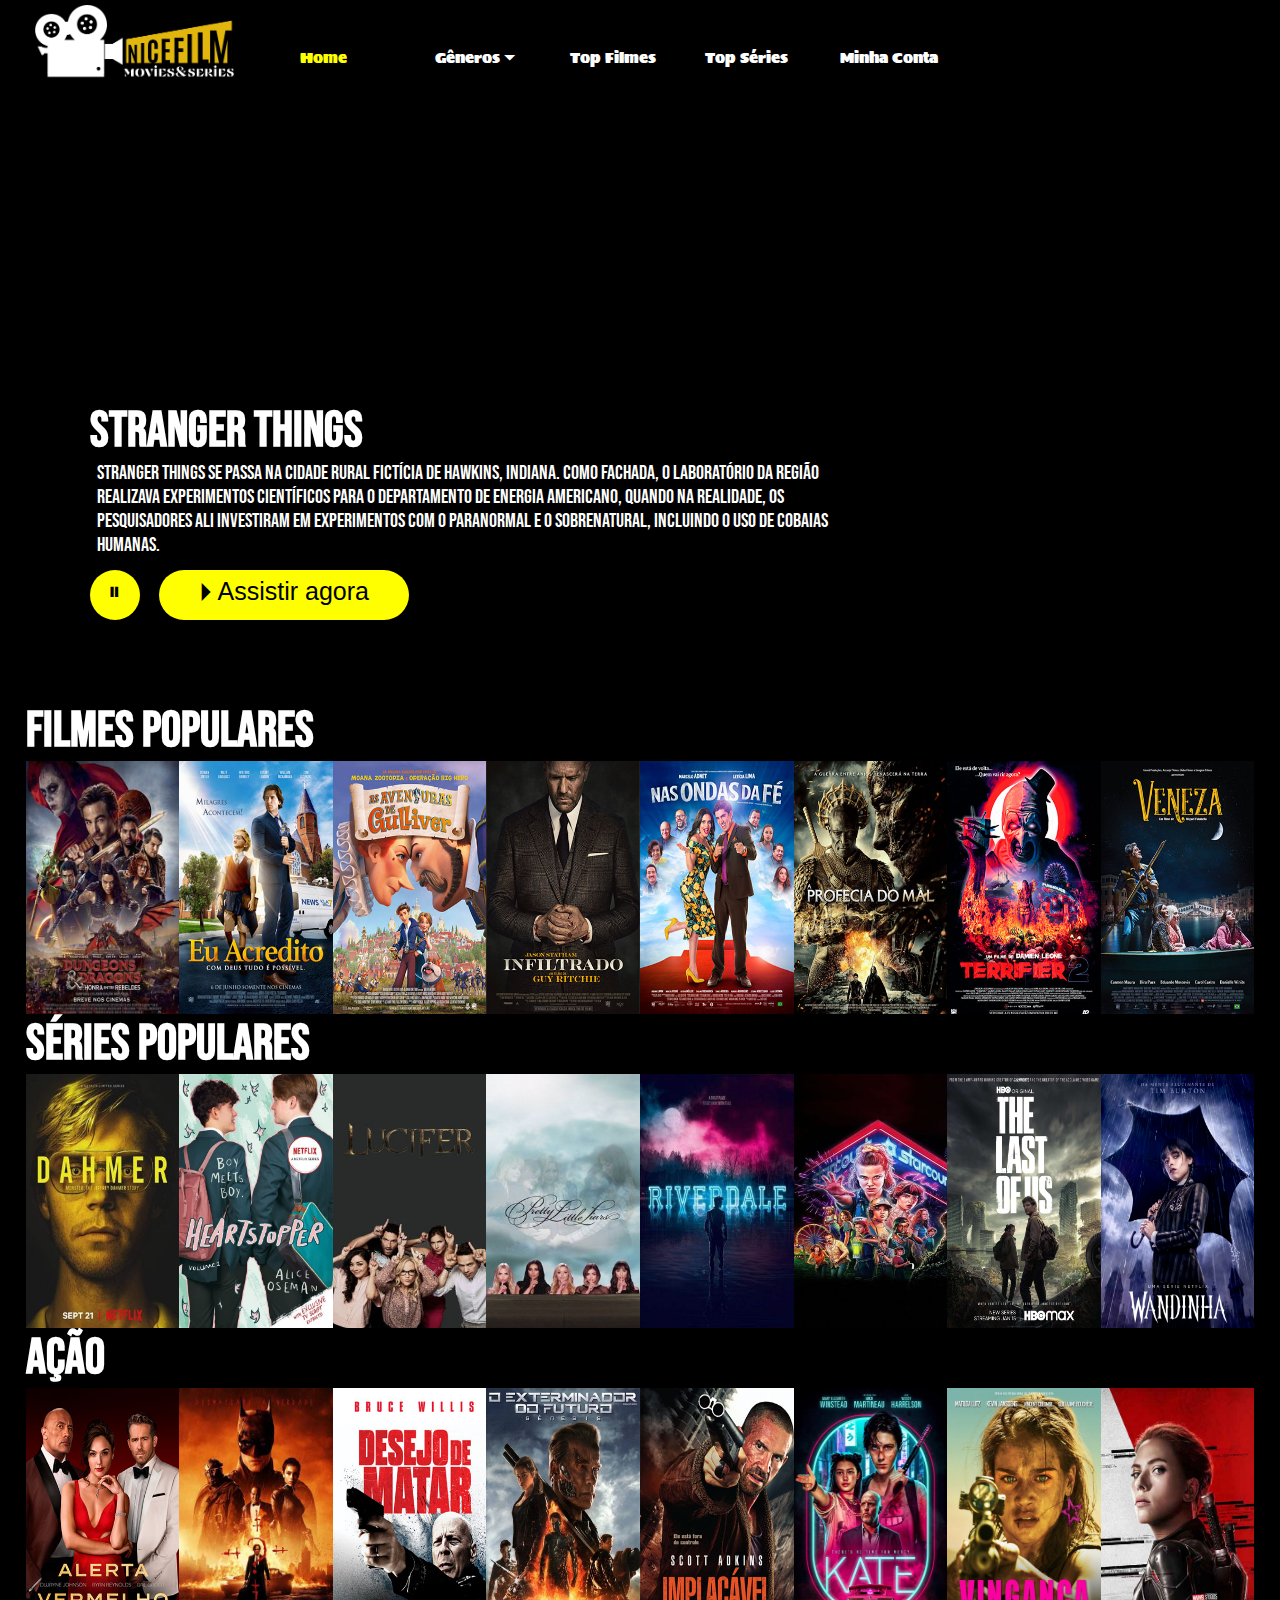
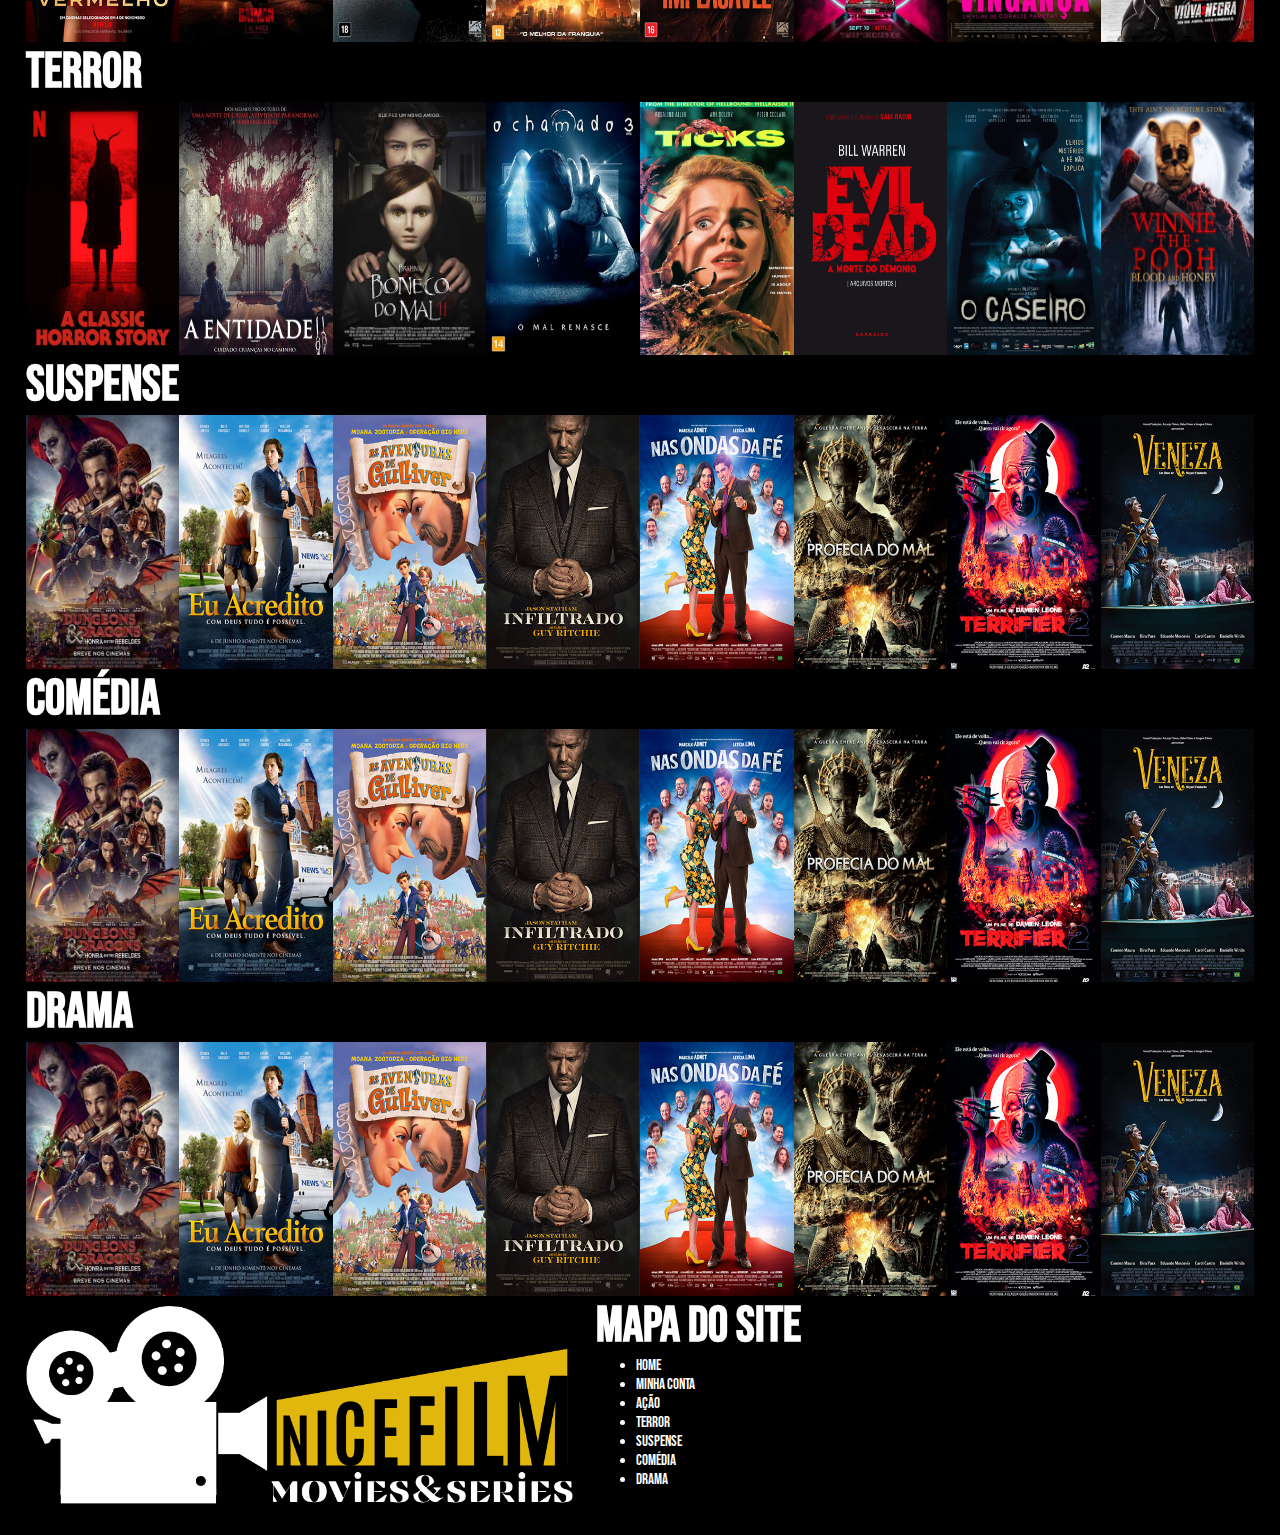
==== commit 067da3f2: "Rebuilded and added divs" ====
--- a/index.html
+++ b/index.html
@@ -18,7 +18,13 @@
 </head>
 
 <body>
-    <!--Header-->
+
+    <!--BG Video-->
+    <video autoplay muted loop muted plays-inline class="back-video">
+        <source src="./midia/StrangerThings5.mp4" type="video/mp4">
+        Esse vídeo não pode ser reproduzido neste navegador.
+    </video>
+
     <div>
         <a href="index.html">
             <img src="./img/niceLogo.png" id="siteLogo" alt="Logo do Site NICEFILM | Movies & Series">
@@ -27,8 +33,8 @@
         <div>
             <nav>
                 <ul class="menu">
-                    <li><a href="./index.html">Home</a></li>
-                    <li id="genres"><a href="*">Gêneros</a>
+                    <li><a id="active" href="./index.html">Home</a></li>
+                    <li id="genres"><a href="*">Gêneros ⏷︎</a>
                         <ul id="submenu">
                             <li><a href="#acao">Ação</a></li>
                             <li><a href="#terror">Terror</a></li>
@@ -37,7 +43,7 @@
                             <li><a href="#drama">Drama</a></li>
                         </ul>
                     </li>
-                    <li><a href="#filmes">Top Filmes</a></li>
+                    <li><a href="#populares">Top Filmes</a></li>
                     <li><a href="#series">Top Séries</a></li>
                     <li><a href="*">Minha Conta</a></li>
                 </ul>
@@ -46,12 +52,8 @@
 
     </div>
 
-    <div>
-        <!--BG Video-->
-        <video autoplay muted loop loop mute id="trailerMovie">
-            <source src="./midia/StrangerThings5.mp4" type="video/mp4">
-            Esse vídeo não pode ser reproduzido neste navegador.
-        </video>
+    <div id="blank">
+        
     </div>
 
     <!--Texto Sobre video-->
@@ -69,9 +71,14 @@
         <!-- Use a button to pause/play the video with JavaScript -->
         <button id="pauseButton" onclick="pausePlay()">⏸︎</button>
         <button id="watchNow"><a href="index.html"></a>⏵︎ Assistir agora</button>
-    </div>
+        <div id="degrade"></div>
+    </div>
+    
+
+    
 
     <div id="estrutura">
+        
         <div class="sessao-de-itens">
             <h1 id="populares">Filmes Populares</h1>
             <div class="container-de-capas">
@@ -80,17 +87,17 @@
                 <div class="filme"><a href="watching.html" target="_blank" rel="noopener noreferrer"><img
                             src="./img/Filmes Populares/euacredito.jpg" alt="Capa do filme Eu Acredito"></a></div>
                 <div class="filme"><a href="watching.html" target="_blank" rel="noopener noreferrer"><img
-                            src="./img/Filmes Populares/guliver.jpg" alt=""></a></div>
-                <div class="filme"><a href="watching.html" target="_blank" rel="noopener noreferrer"><img
-                            src="./img/Filmes Populares/infiltrado.jpg" alt=""></a></div>
-                <div class="filme"><a href="watching.html" target="_blank" rel="noopener noreferrer"><img
-                            src="./img/Filmes Populares/ondasdafe.jpg" alt=""></a></div>
-                <div class="filme"><a href="watching.html" target="_blank" rel="noopener noreferrer"><img
-                            src="./img/Filmes Populares/profecia.jpg" alt=""></a></div>
-                <div class="filme"><a href="watching.html" target="_blank" rel="noopener noreferrer"><img
-                            src="./img/Filmes Populares/terrifier2.jpg" alt=""></a></div>
-                <div class="filme"><a href="watching.html" target="_blank" rel="noopener noreferrer"><img
-                            src="./img/Filmes Populares/veneza.jpg" alt=""></a></div>
+                            src="./img/Filmes Populares/guliver.jpg" alt="Capa do filme Guliver"></a></div>
+                <div class="filme"><a href="watching.html" target="_blank" rel="noopener noreferrer"><img
+                            src="./img/Filmes Populares/infiltrado.jpg" alt="Capa do filme Infiltrado"></a></div>
+                <div class="filme"><a href="watching.html" target="_blank" rel="noopener noreferrer"><img
+                            src="./img/Filmes Populares/ondasdafe.jpg" alt="Capa do filme Ondas da Fé"></a></div>
+                <div class="filme"><a href="watching.html" target="_blank" rel="noopener noreferrer"><img
+                            src="./img/Filmes Populares/profecia.jpg" alt="Capa do filme Profecia"></a></div>
+                <div class="filme"><a href="watching.html" target="_blank" rel="noopener noreferrer"><img
+                            src="./img/Filmes Populares/terrifier2.jpg" alt="Capa do filme Terrifier 2"></a></div>
+                <div class="filme"><a href="watching.html" target="_blank" rel="noopener noreferrer"><img
+                            src="./img/Filmes Populares/veneza.jpg" alt="Capa do filme Veneza"></a></div>
             </div>
         </div>
 
@@ -98,21 +105,21 @@
             <h1 id="series">Séries Populares</h1>
             <div class="container-de-capas">
                 <div class="filme"><a href="watching.html" target="_blank" rel="noopener noreferrer"><img
-                            src="./img/D&D.jpg" alt="Capa do filme Dungeons & Dragons"></a></div>
-                <div class="filme"><a href="watching.html" target="_blank" rel="noopener noreferrer"><img
-                            src="./img/euacredito.jpg" alt="Capa do filme Eu Acredito"></a></div>
-                <div class="filme"><a href="watching.html" target="_blank" rel="noopener noreferrer"><img
-                            src="./img/guliver.jpg" alt=""></a></div>
-                <div class="filme"><a href="watching.html" target="_blank" rel="noopener noreferrer"><img
-                            src="./img/infiltrado.jpg" alt=""></a></div>
-                <div class="filme"><a href="watching.html" target="_blank" rel="noopener noreferrer"><img
-                            src="./img/ondasdafe.jpg" alt=""></a></div>
-                <div class="filme"><a href="watching.html" target="_blank" rel="noopener noreferrer"><img
-                            src="./img/profecia.jpg" alt=""></a></div>
-                <div class="filme"><a href="watching.html" target="_blank" rel="noopener noreferrer"><img
-                            src="./img/terrifier2.jpg" alt=""></a></div>
-                <div class="filme"><a href="watching.html" target="_blank" rel="noopener noreferrer"><img
-                            src="./img/veneza.jpg" alt=""></a></div>
+                            src="./img/Series Populares/Dahmer.jpg" alt="Capa das Série Dahmer"></a></div>
+                <div class="filme"><a href="watching.html" target="_blank" rel="noopener noreferrer"><img
+                            src="./img/Series Populares/heart.jpg" alt="Capa da Série Heartstopper"></a></div>
+                <div class="filme"><a href="watching.html" target="_blank" rel="noopener noreferrer"><img
+                            src="./img/Series Populares/lucifer.jpg" alt="Capa da Série Lucifer"></a></div>
+                <div class="filme"><a href="watching.html" target="_blank" rel="noopener noreferrer"><img
+                            src="./img/Series Populares/Pretty.jpg" alt="Capa da Série Pretty Little L"></a></div>
+                <div class="filme"><a href="watching.html" target="_blank" rel="noopener noreferrer"><img
+                            src="./img/Series Populares/riverdale.jpg" alt="Capa da Série Riverdale"></a></div>
+                <div class="filme"><a href="watching.html" target="_blank" rel="noopener noreferrer"><img
+                            src="./img/Series Populares/stranger_T.jpg" alt="Capa da Série Stranger Things"></a></div>
+                <div class="filme"><a href="watching.html" target="_blank" rel="noopener noreferrer"><img
+                            src="./img/Series Populares/tlou.jpg" alt="Capara da Série TLOU"></a></div>
+                <div class="filme"><a href="watching.html" target="_blank" rel="noopener noreferrer"><img
+                            src="./img/Series Populares/wandinha.jpg" alt="Capa da Série wANDINHA"></a></div>
             </div>
         </div>
 
@@ -120,21 +127,21 @@
             <h1 id="acao">Ação</h1>
             <div class="container-de-capas">
                 <div class="filme"><a href="watching.html" target="_blank" rel="noopener noreferrer"><img
-                            src="./img/D&D.jpg" alt="Capa do filme Dungeons & Dragons"></a></div>
-                <div class="filme"><a href="watching.html" target="_blank" rel="noopener noreferrer"><img
-                            src="./img/euacredito.jpg" alt="Capa do filme Eu Acredito"></a></div>
-                <div class="filme"><a href="watching.html" target="_blank" rel="noopener noreferrer"><img
-                            src="./img/guliver.jpg" alt=""></a></div>
-                <div class="filme"><a href="watching.html" target="_blank" rel="noopener noreferrer"><img
-                            src="./img/infiltrado.jpg" alt=""></a></div>
-                <div class="filme"><a href="watching.html" target="_blank" rel="noopener noreferrer"><img
-                            src="./img/ondasdafe.jpg" alt=""></a></div>
-                <div class="filme"><a href="watching.html" target="_blank" rel="noopener noreferrer"><img
-                            src="./img/profecia.jpg" alt=""></a></div>
-                <div class="filme"><a href="watching.html" target="_blank" rel="noopener noreferrer"><img
-                            src="./img/terrifier2.jpg" alt=""></a></div>
-                <div class="filme"><a href="watching.html" target="_blank" rel="noopener noreferrer"><img
-                            src="./img/veneza.jpg" alt=""></a></div>
+                            src="./img/Action/alerta_v.jpg" alt="Capa do filme Alerta Vermelho"></a></div>
+                <div class="filme"><a href="watching.html" target="_blank" rel="noopener noreferrer"><img
+                            src="./img/Action/batman.jpg" alt="Capa do filme Batman"></a></div>
+                <div class="filme"><a href="watching.html" target="_blank" rel="noopener noreferrer"><img
+                            src="./img/Action/desejo_dm.jpg" alt="Capa do filme Desejo de Matar"></a></div>
+                <div class="filme"><a href="watching.html" target="_blank" rel="noopener noreferrer"><img
+                            src="./img/Action/exterminador_df.jpg" alt="Capa do filme Exterminador do Futuro"></a></div>
+                <div class="filme"><a href="watching.html" target="_blank" rel="noopener noreferrer"><img
+                            src="./img/Action/implacavel.jpg" alt="Capa do filme Implacável"></a></div>
+                <div class="filme"><a href="watching.html" target="_blank" rel="noopener noreferrer"><img
+                            src="./img/Action/kate.jpg" alt="Capa do filme Kate"></a></div>
+                <div class="filme"><a href="watching.html" target="_blank" rel="noopener noreferrer"><img
+                            src="./img/Action/vinganca.jpg" alt="Capa do filme Vingança"></a></div>
+                <div class="filme"><a href="watching.html" target="_blank" rel="noopener noreferrer"><img
+                            src="./img/Action/viuva_negra.jpeg" alt="Capa do filme Viúva Negra"></a></div>
             </div>
         </div>
 
@@ -142,21 +149,21 @@
             <h1 id="terror">Terror</h1>
             <div class="container-de-capas">
                 <div class="filme"><a href="watching.html" target="_blank" rel="noopener noreferrer"><img
-                            src="./img/D&D.jpg" alt="Capa do filme Dungeons & Dragons"></a></div>
-                <div class="filme"><a href="watching.html" target="_blank" rel="noopener noreferrer"><img
-                            src="./img/euacredito.jpg" alt="Capa do filme Eu Acredito"></a></div>
-                <div class="filme"><a href="watching.html" target="_blank" rel="noopener noreferrer"><img
-                            src="./img/guliver.jpg" alt=""></a></div>
-                <div class="filme"><a href="watching.html" target="_blank" rel="noopener noreferrer"><img
-                            src="./img/infiltrado.jpg" alt=""></a></div>
-                <div class="filme"><a href="watching.html" target="_blank" rel="noopener noreferrer"><img
-                            src="./img/ondasdafe.jpg" alt=""></a></div>
-                <div class="filme"><a href="watching.html" target="_blank" rel="noopener noreferrer"><img
-                            src="./img/profecia.jpg" alt=""></a></div>
-                <div class="filme"><a href="watching.html" target="_blank" rel="noopener noreferrer"><img
-                            src="./img/terrifier2.jpg" alt=""></a></div>
-                <div class="filme"><a href="watching.html" target="_blank" rel="noopener noreferrer"><img
-                            src="./img/veneza.jpg" alt=""></a></div>
+                            src="./img/Terror/a_classic_horror.jpg" alt="Capa do filme Terror Classico"></a></div>
+                <div class="filme"><a href="watching.html" target="_blank" rel="noopener noreferrer"><img
+                            src="./img/Terror/a_entidade.jpg" alt="Capa do filme A Entidade"></a></div>
+                <div class="filme"><a href="watching.html" target="_blank" rel="noopener noreferrer"><img
+                            src="./img/Terror/boneco_do_mal_2.jpg" alt="Capa do filme Boneco do mal 2"></a></div>
+                <div class="filme"><a href="watching.html" target="_blank" rel="noopener noreferrer"><img
+                            src="./img/Terror/chamado.jpg" alt="Capa do filme O Chamado"></a></div>
+                <div class="filme"><a href="watching.html" target="_blank" rel="noopener noreferrer"><img
+                            src="./img/Terror/tricks.jpeg" alt="Capa do filme Tricks"></a></div>
+                <div class="filme"><a href="watching.html" target="_blank" rel="noopener noreferrer"><img
+                            src="./img/Terror/morte_do_demo.jpg" alt="Capa do filme A morte do Demonio"></a></div>
+                <div class="filme"><a href="./img/Terror/o_caseiro.jpg" target="_blank" rel="noopener noreferrer"><img
+                            src="./img/Terror/o_caseiro.jpg" alt="Capa do filme O caseiro"></a></div>
+                <div class="filme"><a href="watching.html" target="_blank" rel="noopener noreferrer"><img
+                            src="./img/Terror/winneie_the_pooh.jpg" alt="Capa do filme Winneie the pooh"></a></div>
             </div>
         </div>
 
--- a/styles.css
+++ b/styles.css
@@ -14,33 +14,54 @@
     background-color: black;
 }
 
-.allHeader {
-    display: flex;
-
-}
+.back-video{
+    position: absolute;
+    right: 0;
+    bottom: 0;
+    z-index: -1;
+}
+
+@media (min-aspect-ratio: 16/9){
+    .back-video{
+        width: 100%;
+        height: auto;
+    }
+}
+
+@media (max-aspect-ratio: 16/9){
+    .back-video{
+        width: auto;
+        height: 100%;
+    }
+}
+
 
 #siteLogo {
+    float: left;
     position: absolute;
     width: 200px;
-    margin: 10px 0vw 0vw 35px;
+    margin: -75px 0vw 0vw 35px;
+    z-index: 1;
 }
 
 .menu {
-    margin: 50px 0px 0px 250px;
+    float: left;
+    position: absolute;
+    margin: -40px 0px 0px 250px;
     list-style: none;
-    float: left;
+    
 }
 
 .menu li {
-    position: relative;
-    float: left;
-    font-size: 30px;
-    padding: 10px;
+    float: left;
+    width: 135px;
+    font-family: 'Sigmar', cursive;
+    font-size: 15px;
+    text-shadow: 2px 2px #000000;
     
 }
 
 .menu li a {
-    
     padding: 5px 10px;
     display: block;
 }
@@ -52,55 +73,60 @@
 
 .menu li ul {
     position: absolute;
-    top: 55px;
+    top: 30px;
     left: 0;
     display: none;
     
 }
 
+#active{
+    color: yellow;
+}
+
 .menu li:hover ul,
 .menu li.over ul {
-    display: flex;
-
-}
-
+    display: block;
+
+}
 
 .menu li ul li {
     display: block;
     width: 120px;
 }
 
-
-#trailerMovie {
-    margin-top: -6vw;
-    height: 80%;
-    min-width: 100%;
-    min-height: 100%;
-    z-index: 0;
-    background-color: black;
-}
+#blank{
+    float: left;
+    width: 100%;
+    height: 23.5vw;
+}
+
 
 .videoInfo {
+    float: left;
     font-family: 'Bebas Neue', cursive;
     font-size: 20px;
-    margin: -20% 0 0 5%;
-    background-color: rgb(0, 0, 0);
-    color: #000000;
-    width: 80%;
-    padding: 20px;
-    background-color: black;
-
+    background-color: rgba(0, 0, 0,0);
+    width: 100%;
+    height: 300px;
+    min-height: 250px;
+    overflow:hidden;
+    margin: 20px 10px 0px 0;
+
+}
+
+.videoInfo h1{
+    margin-left: 7%;
 }
 
 .videoInfo p {
     width: 60%;
     font-size: 20px;
     padding-left: 7px;
-    background-color: rgb(0, 0, 0);
+    margin-left: 7%;
 }
 
 #pauseButton {
-    margin: 20px 10px 0px 0px;
+    margin: 1% 10px 0 7%;
     width: 50px;
     height: 50px;
     font-size: 25px;
@@ -131,17 +157,29 @@
 }
 
 #watchNow:hover {
-    float: left;
     background-color: white;
 }
 
-#estrutura {
-    margin-top: 120px;
-}
-
+#degrade{
+    float: left;
+    height: 150px;
+    width: 100%;
+    min-height: 100%;
+    background-image: linear-gradient(to bottom right, rgba(0, 0, 0, 0), rgb(0, 0, 0));
+}
+
+#estrutura{
+    margin-top: 80px;
+    width: 100%;
+    background-color: #000000;
+    z-index: 10;
+}
 .sessao-de-itens {
-    width: 98%;
+    float: left;
+    width: 100%;
     height: 24.5vw;
+    background-color: #000000;
+    overflow: hidden;
 }
 
 .sessao-de-itens h1 {
@@ -151,19 +189,18 @@
     z-index: 3;
 }
 
-
-
 .container-de-capas {
     padding: 0 0 30px 2%;
     float: left;
     width: 100%;
+    
 }
 
 .filme img {
     float: left;
-    height: 50%;
-    width: 12%;
-    padding: 0;
+    width:  12vw;
+    height: 20vw;
+    background-size: cover;
 
 }
 
@@ -184,7 +221,6 @@
     display: block;
     float: left;
     font-size: 15px;
-    margin-left: -1%;
     padding-bottom: 2%;
 
 }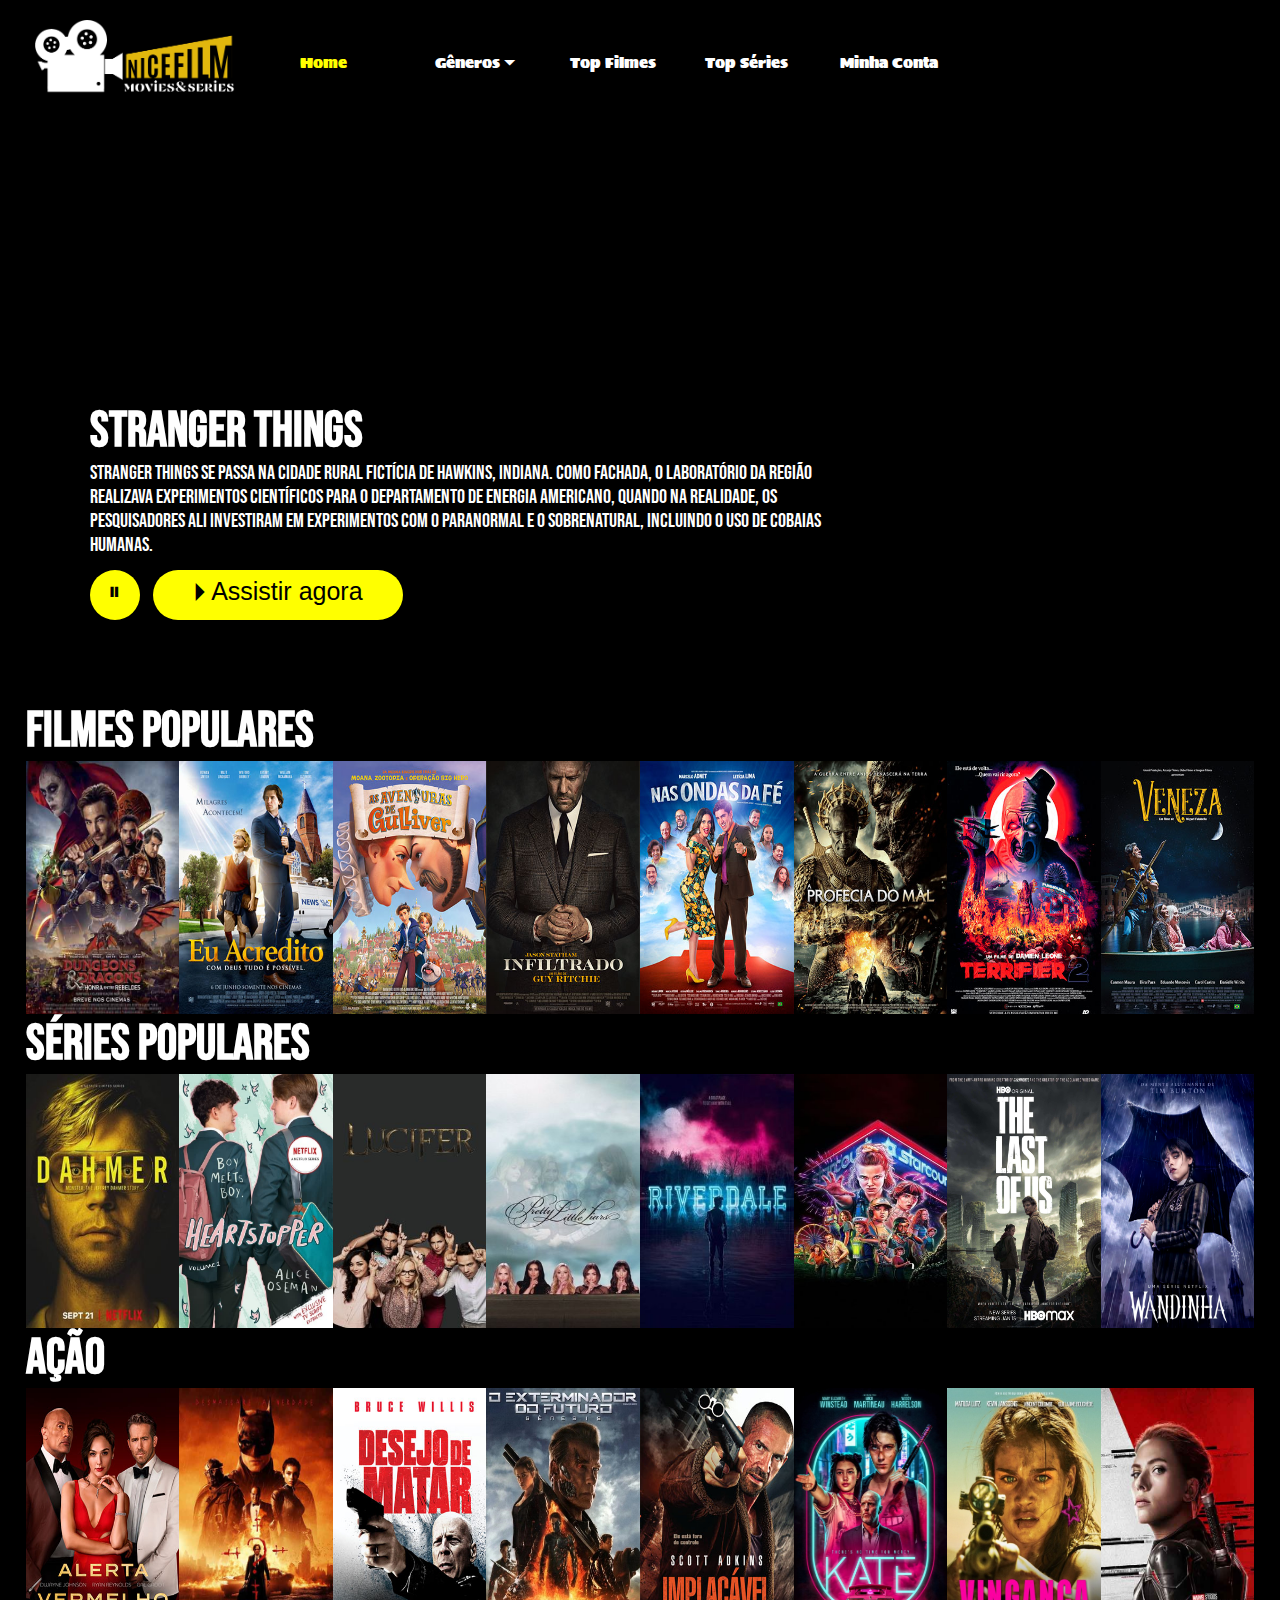
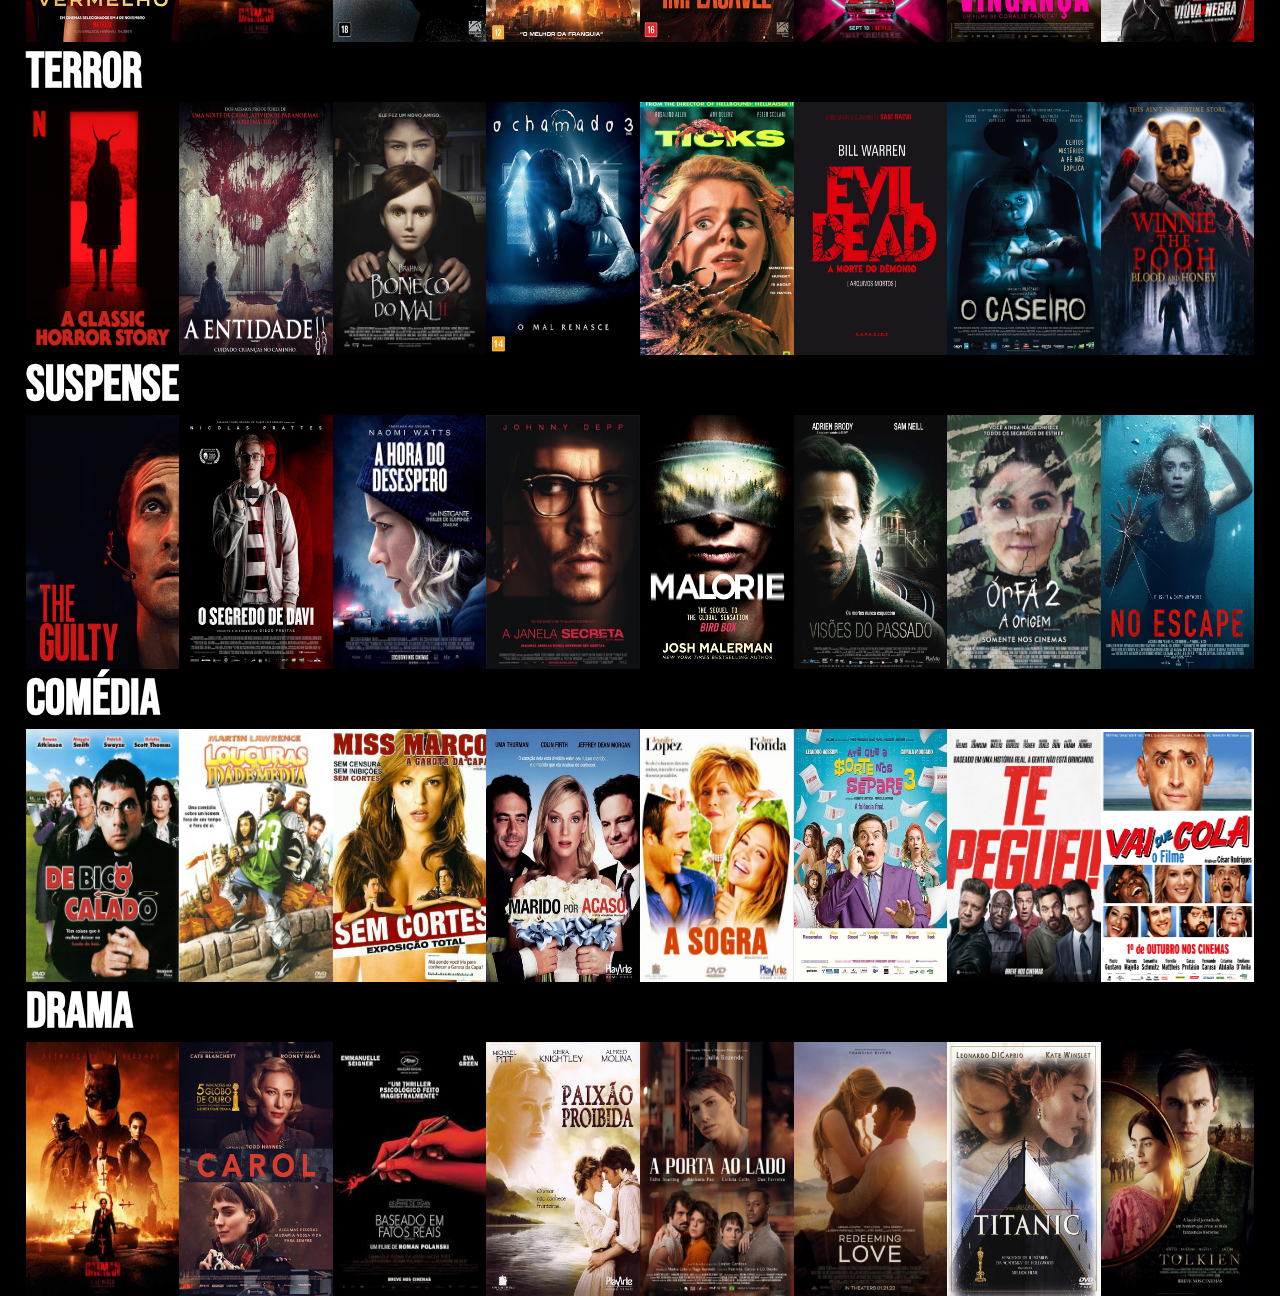
==== commit 7b398a15: "All films added" ====
--- a/index.html
+++ b/index.html
@@ -171,21 +171,21 @@
             <h1 id="suspense">Suspense</h1>
             <div class="container-de-capas">
                 <div class="filme"><a href="watching.html" target="_blank" rel="noopener noreferrer"><img
-                            src="./img/D&D.jpg" alt="Capa do filme Dungeons & Dragons"></a></div>
-                <div class="filme"><a href="watching.html" target="_blank" rel="noopener noreferrer"><img
-                            src="./img/euacredito.jpg" alt="Capa do filme Eu Acredito"></a></div>
-                <div class="filme"><a href="watching.html" target="_blank" rel="noopener noreferrer"><img
-                            src="./img/guliver.jpg" alt=""></a></div>
-                <div class="filme"><a href="watching.html" target="_blank" rel="noopener noreferrer"><img
-                            src="./img/infiltrado.jpg" alt=""></a></div>
-                <div class="filme"><a href="watching.html" target="_blank" rel="noopener noreferrer"><img
-                            src="./img/ondasdafe.jpg" alt=""></a></div>
-                <div class="filme"><a href="watching.html" target="_blank" rel="noopener noreferrer"><img
-                            src="./img/profecia.jpg" alt=""></a></div>
-                <div class="filme"><a href="watching.html" target="_blank" rel="noopener noreferrer"><img
-                            src="./img/terrifier2.jpg" alt=""></a></div>
-                <div class="filme"><a href="watching.html" target="_blank" rel="noopener noreferrer"><img
-                            src="./img/veneza.jpg" alt=""></a></div>
+                            src="./img/Suspense/culpado.jpg" alt="Capa Culpado"></a></div>
+                <div class="filme"><a href="watching.html" target="_blank" rel="noopener noreferrer"><img
+                            src="./img/Suspense/davi_segredo.jpeg" alt="Capa Segredo de Davi"></a></div>
+                <div class="filme"><a href="watching.html" target="_blank" rel="noopener noreferrer"><img
+                            src="./img/Suspense/hora_desespero.jpg" alt="Capa Hora do Desespero"></a></div>
+                <div class="filme"><a href="watching.html" target="_blank" rel="noopener noreferrer"><img
+                            src="./img/Suspense/janela_secreta.jpg" alt="Capa Janela Secreta"></a></div>
+                <div class="filme"><a href="watching.html" target="_blank" rel="noopener noreferrer"><img
+                            src="./img/Suspense/malorie.jpg" alt="Capa Malorie"></a></div>
+                <div class="filme"><a href="watching.html" target="_blank" rel="noopener noreferrer"><img
+                            src="./img/Suspense/missoes_passado.jpg" alt="Capa Missões do passado"></a></div>
+                <div class="filme"><a href="watching.html" target="_blank" rel="noopener noreferrer"><img
+                            src="./img/Suspense/orfa_2.jpg" alt="Capa Orfã 2"></a></div>
+                <div class="filme"><a href="watching.html" target="_blank" rel="noopener noreferrer"><img
+                            src="./img/Suspense/sem_saida.jpg" alt="Capa Sem Saída"></a></div>
             </div>
         </div>
 
@@ -193,21 +193,21 @@
             <h1 id="comedia">Comédia</h1>
             <div class="container-de-capas">
                 <div class="filme"><a href="watching.html" target="_blank" rel="noopener noreferrer"><img
-                            src="./img/D&D.jpg" alt="Capa do filme Dungeons & Dragons"></a></div>
-                <div class="filme"><a href="watching.html" target="_blank" rel="noopener noreferrer"><img
-                            src="./img/euacredito.jpg" alt="Capa do filme Eu Acredito"></a></div>
-                <div class="filme"><a href="watching.html" target="_blank" rel="noopener noreferrer"><img
-                            src="./img/guliver.jpg" alt=""></a></div>
-                <div class="filme"><a href="watching.html" target="_blank" rel="noopener noreferrer"><img
-                            src="./img/infiltrado.jpg" alt=""></a></div>
-                <div class="filme"><a href="watching.html" target="_blank" rel="noopener noreferrer"><img
-                            src="./img/ondasdafe.jpg" alt=""></a></div>
-                <div class="filme"><a href="watching.html" target="_blank" rel="noopener noreferrer"><img
-                            src="./img/profecia.jpg" alt=""></a></div>
-                <div class="filme"><a href="watching.html" target="_blank" rel="noopener noreferrer"><img
-                            src="./img/terrifier2.jpg" alt=""></a></div>
-                <div class="filme"><a href="watching.html" target="_blank" rel="noopener noreferrer"><img
-                            src="./img/veneza.jpg" alt=""></a></div>
+                            src="./img/Comédia/de-bico-calado.jpg" alt="Capa do filme De bico calado"></a></div>
+                <div class="filme"><a href="watching.html" target="_blank" rel="noopener noreferrer"><img
+                            src="./img/Comédia/loucuras_idademedia.jpg" alt="Capa do filme Eu Acredito"></a></div>
+                <div class="filme"><a href="watching.html" target="_blank" rel="noopener noreferrer"><img
+                            src="./img/Comédia/sem_cortes.jpg" alt="Capa do filme Sem Cortes"></a></div>
+                <div class="filme"><a href="watching.html" target="_blank" rel="noopener noreferrer"><img
+                            src="./img/Comédia/marido_acaso.jpg" alt="Capa do filme Marido Por Acaso"></a></div>
+                <div class="filme"><a href="watching.html" target="_blank" rel="noopener noreferrer"><img
+                            src="./img/Comédia/sogra.jpg" alt="Capa do filme A Sogra"></a></div>
+                <div class="filme"><a href="watching.html" target="_blank" rel="noopener noreferrer"><img
+                            src="./img/Comédia/sorte_nos_separe3.jpg" alt="Capa do filme Até que a sorte nos separa 3"></a></div>
+                <div class="filme"><a href="watching.html" target="_blank" rel="noopener noreferrer"><img
+                            src="./img/Comédia/te_peguei.jpg" alt="Capa do filme Te Peguei"></a></div>
+                <div class="filme"><a href="watching.html" target="_blank" rel="noopener noreferrer"><img
+                            src="./img/Comédia/vai_que_cola.png" alt="Capa do filme Vai que Cola"></a></div>
             </div>
         </div>
 
@@ -215,42 +215,26 @@
             <h1 id="drama">Drama</h1>
             <div class="container-de-capas">
                 <div class="filme"><a href="watching.html" target="_blank" rel="noopener noreferrer"><img
-                            src="./img/D&D.jpg" alt="Capa do filme Dungeons & Dragons"></a></div>
-                <div class="filme"><a href="watching.html" target="_blank" rel="noopener noreferrer"><img
-                            src="./img/euacredito.jpg" alt="Capa do filme Eu Acredito"></a></div>
-                <div class="filme"><a href="watching.html" target="_blank" rel="noopener noreferrer"><img
-                            src="./img/guliver.jpg" alt=""></a></div>
-                <div class="filme"><a href="watching.html" target="_blank" rel="noopener noreferrer"><img
-                            src="./img/infiltrado.jpg" alt=""></a></div>
-                <div class="filme"><a href="watching.html" target="_blank" rel="noopener noreferrer"><img
-                            src="./img/ondasdafe.jpg" alt=""></a></div>
-                <div class="filme"><a href="watching.html" target="_blank" rel="noopener noreferrer"><img
-                            src="./img/profecia.jpg" alt=""></a></div>
-                <div class="filme"><a href="watching.html" target="_blank" rel="noopener noreferrer"><img
-                            src="./img/terrifier2.jpg" alt=""></a></div>
-                <div class="filme"><a href="watching.html" target="_blank" rel="noopener noreferrer"><img
-                            src="./img/veneza.jpg" alt=""></a></div>
-            </div>
-        </div>
-    </div>
-
-    <footer>
-        <div id="rodape">
-            <a href="index.html"><img id="bottomLogo" src="./img/niceLogo.png" alt=""></a>
-            <div>
-                <h1>Mapa do Site</h1>
-                <ul class="bottomMenu">
-                    <li><a href="index.html">Home</a></li>
-                    <li><a href="minhaconta.html">Minha Conta</a></li>
-                    <li><a href="#acao">Ação</a></li>
-                    <li><a href="#terror">Terror</a></li>
-                    <li><a href="#suspense">Suspense</a></li>
-                    <li><a href="#comedia">Comédia</a></li>
-                    <li><a href="#drama">Drama</a></li>
-                </ul>
-            </div>
-        </div>
-        </div>
+                            src="./img/Drama/Batman.jpg" alt="Capa do filme Batman"></a></div>
+                <div class="filme"><a href="watching.html" target="_blank" rel="noopener noreferrer"><img
+                            src="./img/Drama/Carol.jpg" alt="Capa do filme Carol"></a></div>
+                <div class="filme"><a href="watching.html" target="_blank" rel="noopener noreferrer"><img
+                            src="./img/Drama/magistralmente.jpeg" alt="Capa do filme Magistralmente"></a></div>
+                <div class="filme"><a href="watching.html" target="_blank" rel="noopener noreferrer"><img
+                            src="./img/Drama/paixão_proibida.jpg" alt="Capa do filme Paixão "></a></div>
+                <div class="filme"><a href="watching.html" target="_blank" rel="noopener noreferrer"><img
+                            src="./img/Drama/porta_ao_lado.jpg" alt="Capa do filme Porta ao lado"></a></div>
+                <div class="filme"><a href="watching.html" target="_blank" rel="noopener noreferrer"><img
+                            src="./img/Drama/redeeming love.png" alt="Redeeming love"></a></div>
+                <div class="filme"><a href="watching.html" target="_blank" rel="noopener noreferrer"><img
+                            src="./img/Drama/titanic.jpg" alt="Capa do Filme Titanic"></a></div>
+                <div class="filme"><a href="watching.html" target="_blank" rel="noopener noreferrer"><img
+                            src="./img/Drama/tolkine.jpg" alt="Capa do Filme Tolkline"></a></div>
+            </div>
+        </div>
+    </div>
+
+    
     </footer>
     <script>
         // Linka o vídeo
--- a/styles.css
+++ b/styles.css
@@ -40,15 +40,16 @@
     float: left;
     position: absolute;
     width: 200px;
-    margin: -75px 0vw 0vw 35px;
+    margin: -60px 0vw 0vw 35px;
     z-index: 1;
 }
 
 .menu {
     float: left;
     position: absolute;
-    margin: -40px 0px 0px 250px;
+    margin: -35px 0px 0px 250px;
     list-style: none;
+    min-width: 700px;
     
 }
 
@@ -111,7 +112,7 @@
     min-height: 250px;
     overflow:hidden;
     margin: 20px 10px 0px 0;
-
+    text-shadow: 2px 2px #000000;
 }
 
 .videoInfo h1{
@@ -121,12 +122,12 @@
 .videoInfo p {
     width: 60%;
     font-size: 20px;
-    padding-left: 7px;
     margin-left: 7%;
+    text-shadow: 2px 2px #000000;
 }
 
 #pauseButton {
-    margin: 1% 10px 0 7%;
+    margin: 1% 10px 10px 7%;
     width: 50px;
     height: 50px;
     font-size: 25px;
@@ -152,7 +153,7 @@
     background: yellow;
     color: black;
     cursor: pointer;
-    margin-left: 0.5%;
+   
     z-index: 4;
 }
 
@@ -164,8 +165,8 @@
     float: left;
     height: 150px;
     width: 100%;
-    min-height: 100%;
-    background-image: linear-gradient(to bottom right, rgba(0, 0, 0, 0), rgb(0, 0, 0));
+    min-height: 100px;
+    background-image: linear-gradient(to top, rgba(0, 0, 0, 0), rgb(0, 0, 0),rgb(0, 0, 0),rgb(0, 0, 0),rgb(0, 0, 0, 0) );
 }
 
 #estrutura{
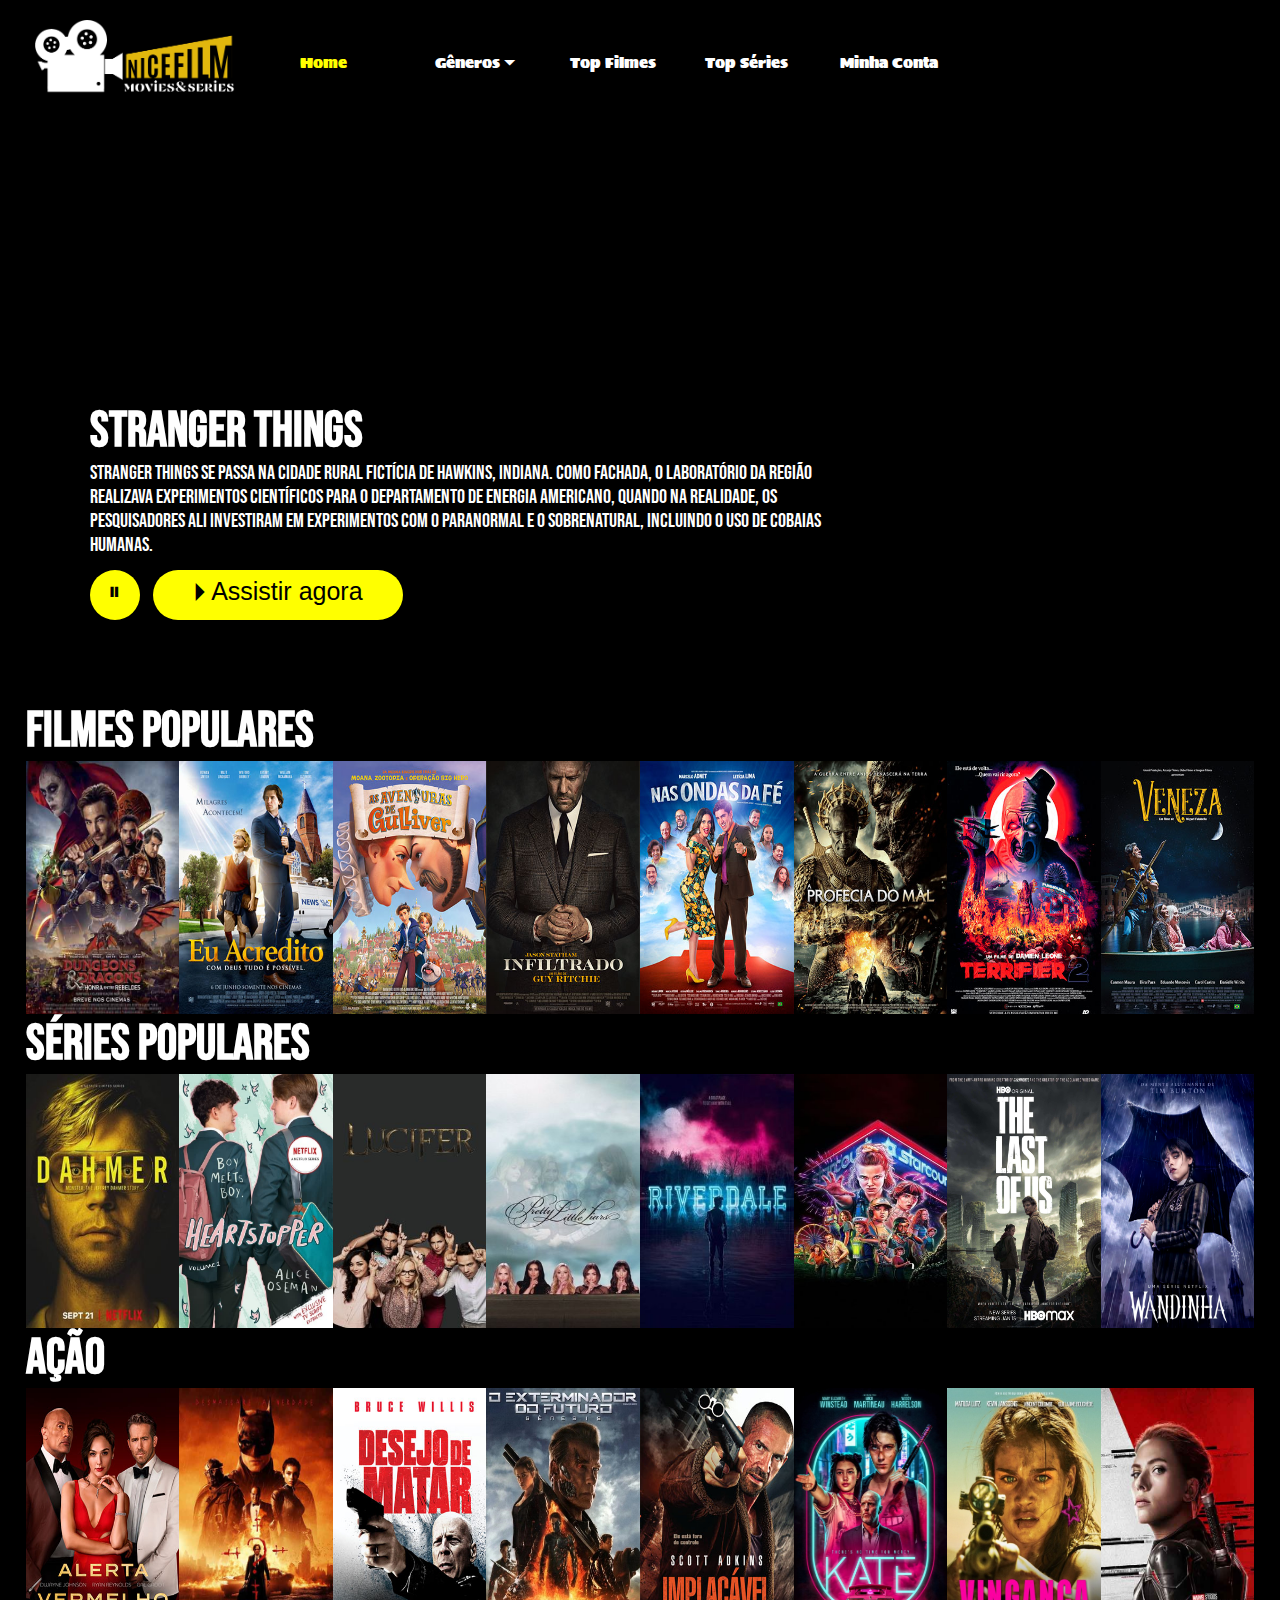
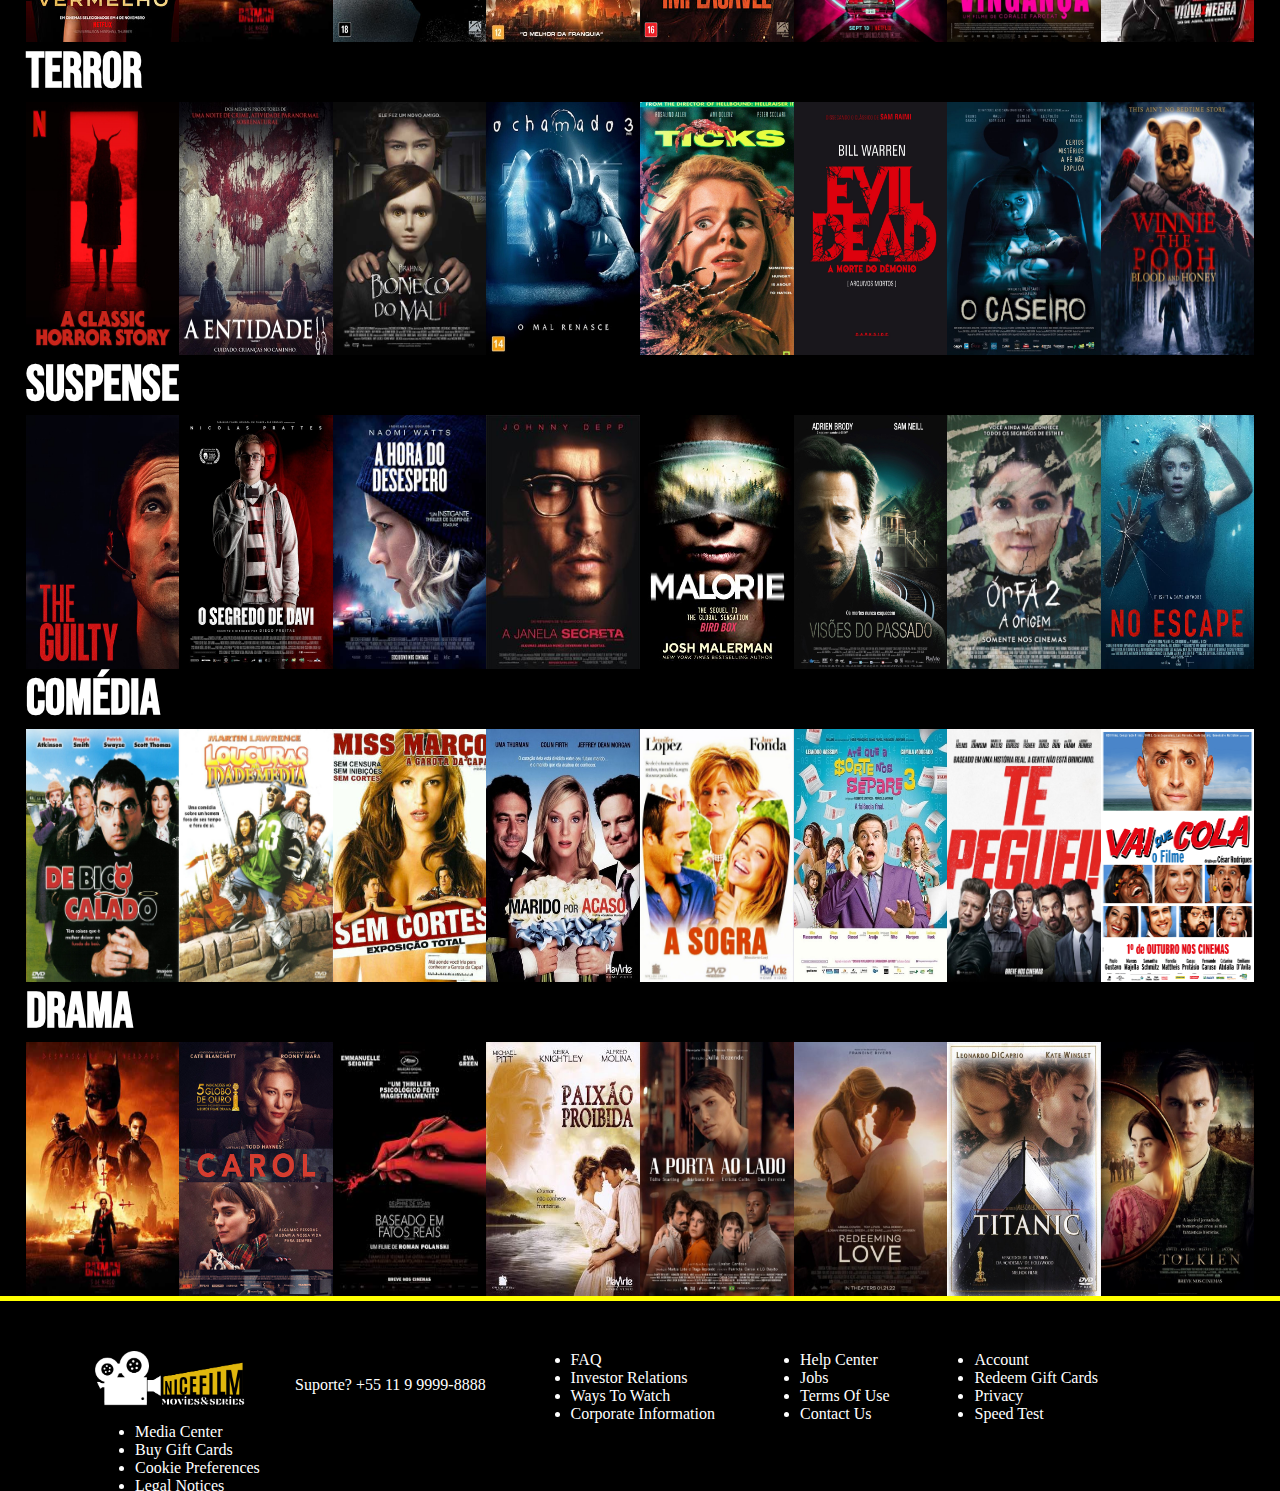
==== commit 8b5a2690: "Added Footer" ====
--- a/index.html
+++ b/index.html
@@ -11,7 +11,7 @@
     <link rel="preconnect" href="https://fonts.googleapis.com">
     <link rel="preconnect" href="https://fonts.gstatic.com" crossorigin>
     <link href="https://fonts.googleapis.com/css2?family=Bebas+Neue&display=swap" rel="stylesheet">
-    <link rel="stylesheet" href="./styles.css">
+    <link rel="stylesheet" href="./Styles/mainpg-style.css">
     <link rel="shortcut icon" href="./img/icon.png" type="image/x-icon">
 
     <title>NICEFILM - Watch now!</title>
@@ -53,7 +53,7 @@
     </div>
 
     <div id="blank">
-        
+
     </div>
 
     <!--Texto Sobre video-->
@@ -73,12 +73,12 @@
         <button id="watchNow"><a href="index.html"></a>⏵︎ Assistir agora</button>
         <div id="degrade"></div>
     </div>
-    
-
-    
+
+
+
 
     <div id="estrutura">
-        
+
         <div class="sessao-de-itens">
             <h1 id="populares">Filmes Populares</h1>
             <div class="container-de-capas">
@@ -203,7 +203,8 @@
                 <div class="filme"><a href="watching.html" target="_blank" rel="noopener noreferrer"><img
                             src="./img/Comédia/sogra.jpg" alt="Capa do filme A Sogra"></a></div>
                 <div class="filme"><a href="watching.html" target="_blank" rel="noopener noreferrer"><img
-                            src="./img/Comédia/sorte_nos_separe3.jpg" alt="Capa do filme Até que a sorte nos separa 3"></a></div>
+                            src="./img/Comédia/sorte_nos_separe3.jpg"
+                            alt="Capa do filme Até que a sorte nos separa 3"></a></div>
                 <div class="filme"><a href="watching.html" target="_blank" rel="noopener noreferrer"><img
                             src="./img/Comédia/te_peguei.jpg" alt="Capa do filme Te Peguei"></a></div>
                 <div class="filme"><a href="watching.html" target="_blank" rel="noopener noreferrer"><img
@@ -234,8 +235,9 @@
         </div>
     </div>
 
-    
-    </footer>
+
+
+
     <script>
         // Linka o vídeo
         var video = document.getElementById("trailerMovie");
@@ -255,6 +257,40 @@
         }
 
     </script>
+    <!-- footer -->
+    <footer class="footer">
+        <a href="index.html">
+            <img src="./img/niceLogo.png" alt="Logo NICEFILM">
+        </a>
+        <p>Suporte? +55 11 9 9999-8888</p>
+        <div class="footer-cols">
+            <ul>
+                <li><a href="#">FAQ</a></li>
+                <li><a href="#">Investor Relations</a></li>
+                <li><a href="#">Ways To Watch</a></li>
+                <li><a href="#">Corporate Information</a></li>
+            </ul>
+            <ul>
+                <li><a href="#">Help Center</a></li>
+                <li><a href="#">Jobs</a></li>
+                <li><a href="#">Terms Of Use</a></li>
+                <li><a href="#">Contact Us</a></li>
+            </ul>
+            <ul>
+                <li><a href="#">Account</a></li>
+                <li><a href="#">Redeem Gift Cards</a></li>
+                <li><a href="#">Privacy</a></li>
+                <li><a href="#">Speed Test</a></li>
+            </ul>
+            <ul>
+                <li><a href="#">Media Center</a></li>
+                <li><a href="#">Buy Gift Cards</a></li>
+                <li><a href="#">Cookie Preferences</a></li>
+                <li><a href="#">Legal Notices</a></li>
+            </ul>
+        </div>
+
+    </footer>
 
 
 
--- a/Styles/mainpg-style.css
+++ b/Styles/mainpg-style.css
@@ -0,0 +1,248 @@
+* {
+    margin: 0;
+    text-decoration: none;
+    background-color: rgba(255, 255, 255, 0);
+    color: white;
+}
+
+h1 {
+    font-family: 'Bebas Neue', cursive;
+    font-size: 50px;
+}
+
+body {
+    background-color: black;
+}
+
+.back-video{
+    position: absolute;
+    right: 0;
+    bottom: 0;
+    z-index: -1;
+}
+
+@media (min-aspect-ratio: 16/9){
+    .back-video{
+        width: 100%;
+        height: auto;
+    }
+}
+
+@media (max-aspect-ratio: 16/9){
+    .back-video{
+        width: auto;
+        height: 100%;
+    }
+}
+
+
+#siteLogo {
+    float: left;
+    position: absolute;
+    width: 200px;
+    margin: -60px 0vw 0vw 35px;
+    z-index: 1;
+}
+
+.menu {
+    float: left;
+    position: absolute;
+    margin: -35px 0px 0px 250px;
+    list-style: none;
+    min-width: 700px;
+    
+}
+
+.menu li {
+    float: left;
+    width: 135px;
+    font-family: 'Sigmar', cursive;
+    font-size: 15px;
+    text-shadow: 2px 2px #000000;
+    
+}
+
+.menu li a {
+    padding: 5px 10px;
+    display: block;
+}
+
+.menu li a:hover {
+    color: yellow;
+    font-weight: bolder;
+}
+
+.menu li ul {
+    position: absolute;
+    top: 30px;
+    left: 0;
+    display: none;
+    
+}
+
+#active{
+    color: yellow;
+}
+
+.menu li:hover ul,
+.menu li.over ul {
+    display: block;
+
+}
+
+.menu li ul li {
+    display: block;
+    width: 120px;
+}
+
+#blank{
+    float: left;
+    width: 100%;
+    height: 23.5vw;
+}
+
+
+.videoInfo {
+    float: left;
+    font-family: 'Bebas Neue', cursive;
+    font-size: 20px;
+    background-color: rgba(0, 0, 0,0);
+    width: 100%;
+    height: 300px;
+    min-height: 250px;
+    overflow:hidden;
+    margin: 20px 10px 0px 0;
+    text-shadow: 2px 2px #000000;
+}
+
+.videoInfo h1{
+    margin-left: 7%;
+}
+
+.videoInfo p {
+    width: 60%;
+    font-size: 20px;
+    margin-left: 7%;
+    text-shadow: 2px 2px #000000;
+}
+
+#pauseButton {
+    margin: 1% 10px 10px 7%;
+    width: 50px;
+    height: 50px;
+    font-size: 25px;
+    padding: 5px 10px 10px 10px;
+    border: none;
+    border-radius: 50px;
+    background: yellow;
+    color: black;
+    cursor: pointer;
+}
+
+#pauseButton:hover {
+    background-color: white;
+}
+
+#watchNow {
+    width: 250px;
+    height: 50px;
+    font-size: 25px;
+    padding: 5px 10px 10px 10px;
+    border: none;
+    border-radius: 50px;
+    background: yellow;
+    color: black;
+    cursor: pointer;
+   
+    z-index: 4;
+}
+
+#watchNow:hover {
+    background-color: white;
+}
+
+#degrade{
+    float: left;
+    height: 150px;
+    width: 100%;
+    min-height: 100px;
+    background-image: linear-gradient(to top, rgba(0, 0, 0, 0), rgb(0, 0, 0),rgb(0, 0, 0),rgb(0, 0, 0),rgb(0, 0, 0, 0) );
+}
+
+#estrutura{
+    margin-top: 80px;
+    width: 100%;
+    background-color: #000000;
+    z-index: 10;
+}
+.sessao-de-itens {
+    float: left;
+    width: 100%;
+    height: 24.5vw;
+    background-color: #000000;
+    overflow: hidden;
+}
+
+.sessao-de-itens h1 {
+    font-family: 'Bebas Neue', cursive;
+    font-size: 50px;
+    padding-left: 2%;
+    z-index: 3;
+}
+
+.container-de-capas {
+    padding: 0 0 30px 2%;
+    float: left;
+    width: 100%;
+    
+}
+
+.filme img {
+    float: left;
+    width:  12vw;
+    height: 20vw;
+    background-size: cover;
+
+}
+
+.filme a img:hover {
+    width: 13%;
+    border: 3px solid yellow;
+    border-radius: 5px;
+}
+
+
+.bottomMenu {
+    font-family: 'Bebas Neue', cursive;
+    display: block;
+    float: left;
+    font-size: 15px;
+    padding-bottom: 2%;
+
+}
+
+.footer{
+    float: left;
+    width: 94.84374%;
+    height: 90px;
+    padding: 50px;
+    border-top: 5px solid yellow;
+    overflow: hidden;
+}
+.footer img{
+    float: left;
+    width: 150px;
+    margin-left: 45px;
+}
+
+.footer p{
+    float: left;
+    padding: 25px 0px 0px 50px;
+}
+
+.footer-cols ul{
+    float: left;
+    text-decoration: none;
+    padding-left: 7%;
+
+}